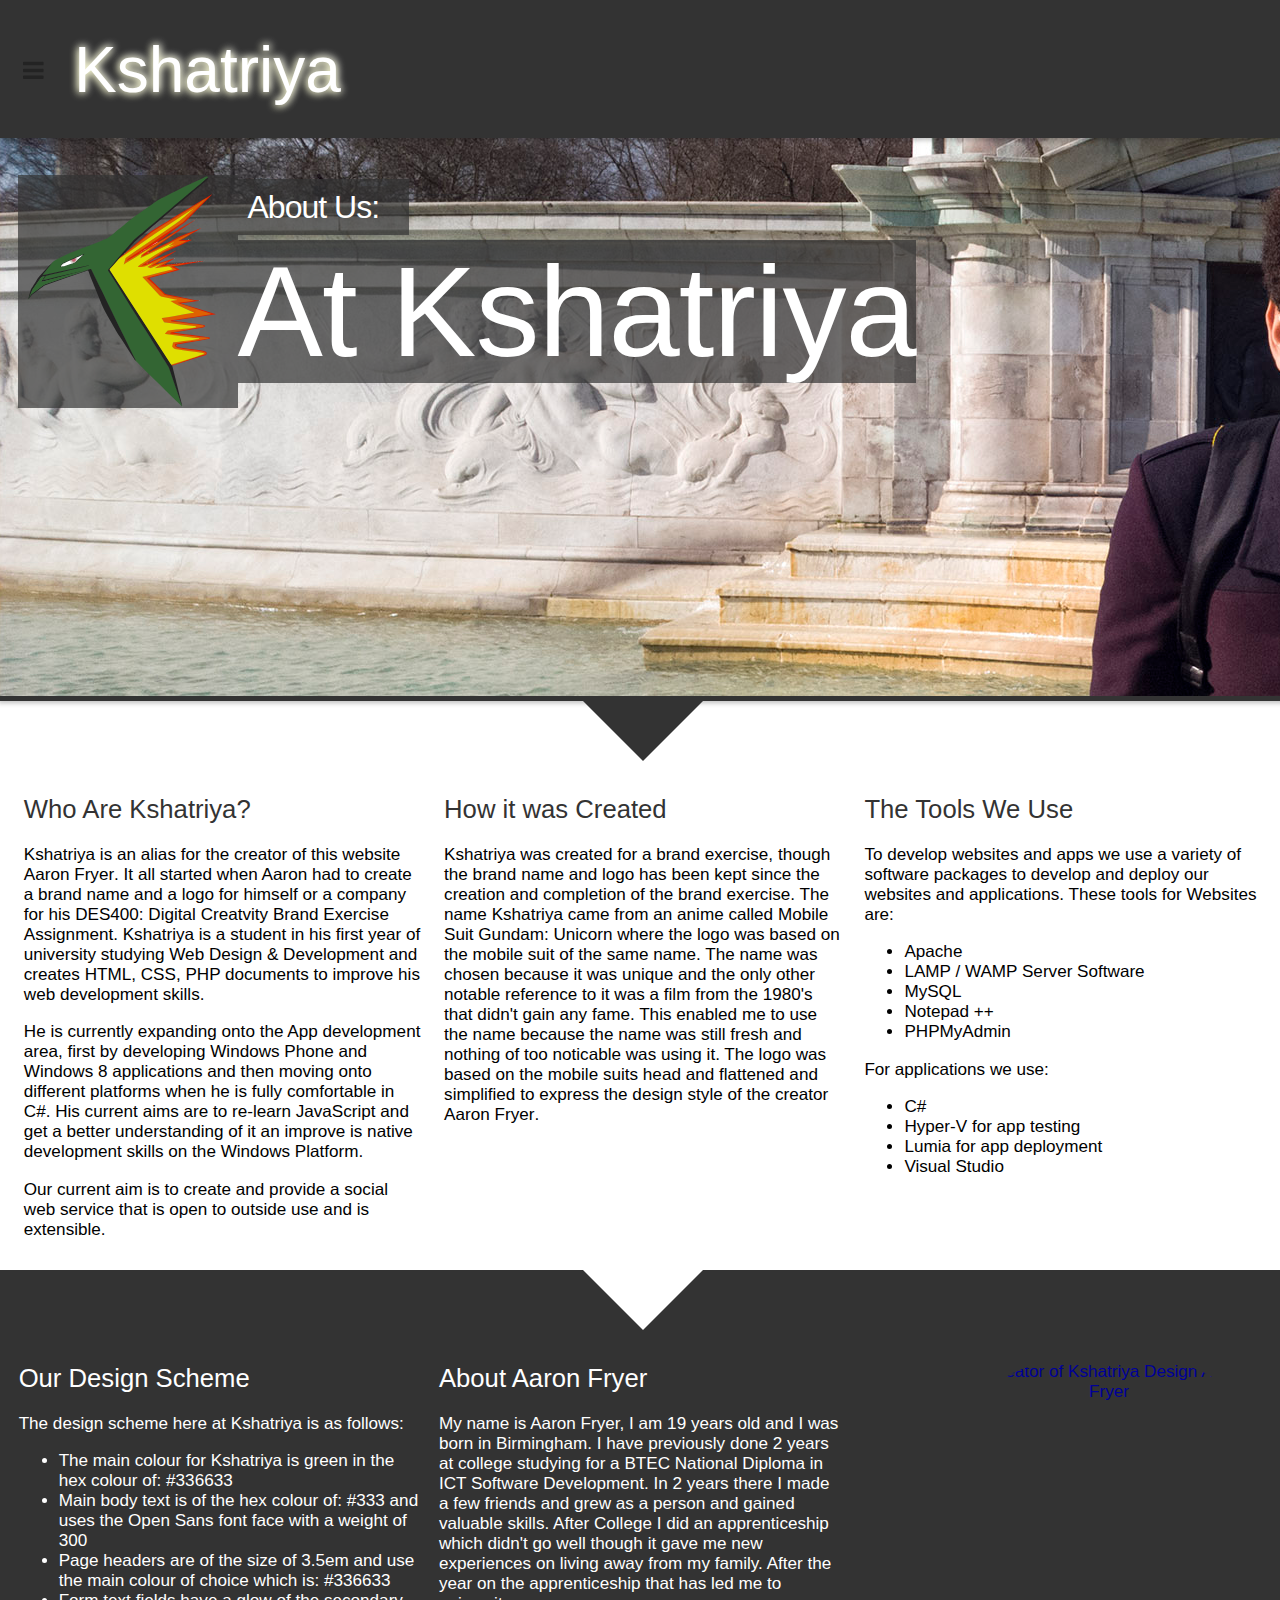
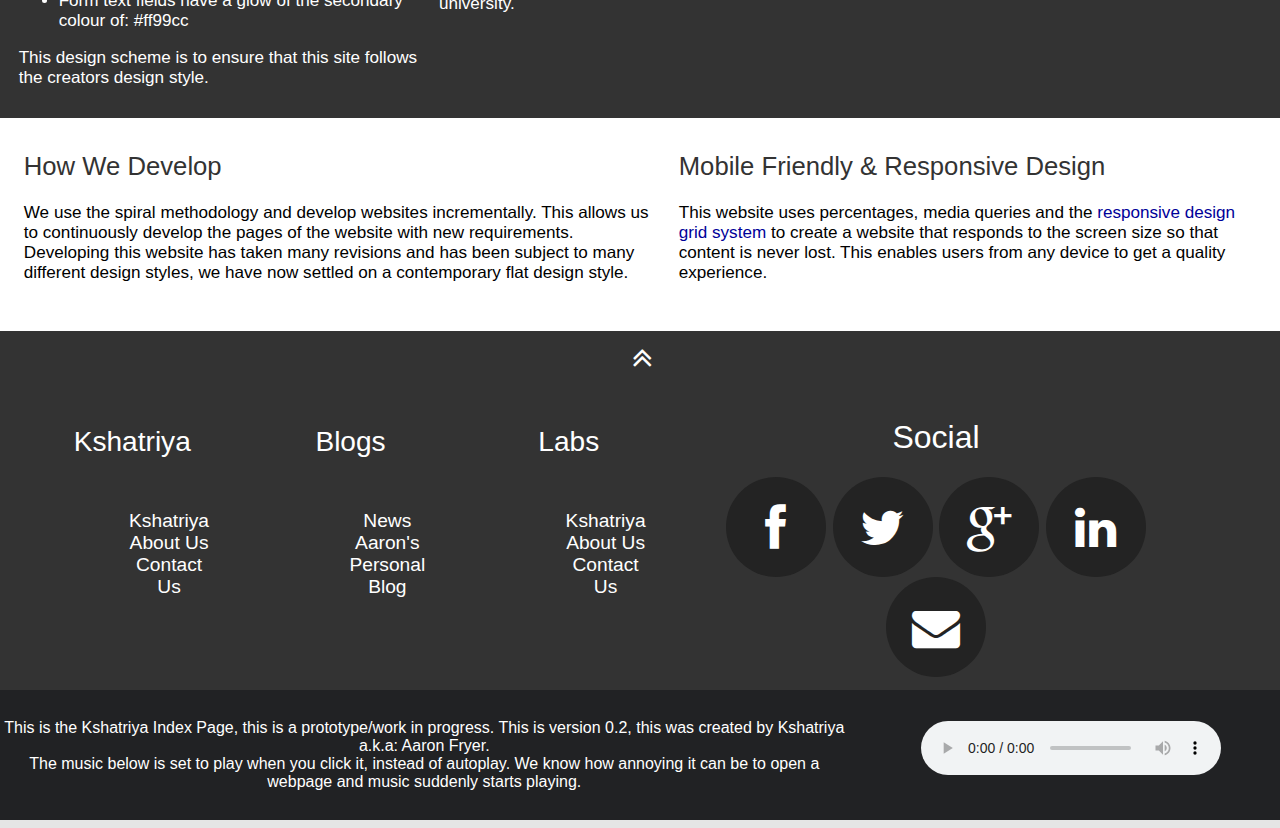
==== about.html @ 1db83935 "Version 0.2 of the Kshtriya Website, switched to GIT verison control" ====
<!DOCTYPE html>
<html lang="en" manifest="kshatriya.appcache">
<!-- This is the doctype declaration which has been selected as HTML 5 -->

<head>
	
	<!--This is the header of the document-->
	<title>About Us at Kshatriya</title>
	<!-- Include SEO Metatags -->
	<meta name = "keywords" content = "Kshatriya, Aaron Fryer, Prototype, Square Index Prototype"/>
	<meta name = "description" content = "The Kshatriya prototype index page"/>
	<meta name="viewport" content="width=device-width,initial-scale=1">
	<!-- Change Internet Explorer Navigation arrows IE9+ -->
	<meta name="msapplication-navbutton-color" content="green">

	<script src="js/jquery.js"></script>
	<script src="js/jquerym.js"></script>

	<!-- Dependences -->

	<style>
		ol{
			list-style:none !important;
		}
		.pri_accent{
			background-color: #333;
		}
		.sidr_button:hover{
			background-color: #333;
		}
		.sec_accent{
			color: #232323;
		}
		.nav_button{
			color: #232323 !important;
			font-size: 18px !important;
			text-shadow: none !important;
		}
		.nav_button:hover{
			color: #232323 !important;
			text-shadow: none !important;
		}
		
		.toc {
			background-image: url("img/placeholder.jpg");
			background-position: left;
			margin-top: -6% !important;
			padding-bottom: 30%;
			background-repeat: no-repeat;
			color: #fff !important;
			background-size: 160%;
			vertical-align: text-bottom;
			box-shadow: 0px 2px 5px rgba(0,0,0,0.26);
		}
		.toc_text {
			margin-top: -24.2% !important;
			padding: 0 15px;
			color: #fff;
			font-size: 1.2em;
			font-weight: normal;
		}
		header{
			padding-left: 10%;
			font-size: 4em;
			padding-top: 3%;
			height: 100px;
			margin-left: -10%;
			box-shadow: 0px 2px 5px rgba(0,0,0,0.26);
			background-color: #333;
			-webkit-transition: all 0.4s ease;
			transition: all 0.4s ease;
		}

		header.sticky{
			font-size: 2em;
			padding-left: 10%;
			padding-top: 0%;
			height: auto;
			padding-left: 9.5%;
			background-color: none;
			box-shadow: 0px 2px 5px rgba(0,0,0,0.26);
		}
		#search_sub{
			margin-top: 0px;
		}
		#search_sub.sticky{
			margin-top: 10px;
		}
		#search_sub.js{
			display:none;
		}
		.search_span{
			display: inline;
		}
		
		@media only screen and (max-width: 520px) and (max-height: 720px){
			header.sticky{
				padding-left: 8%;
			}
		}
		
	</style>
	
	<meta name="viewport" content="width=device-width, initial-scale=1">
	<meta http-equiv="content-type" content="text/html; charset=utf-8"/>
	<link rel="icon" type="image/x-icon" href="img/favicon.ico" />	
	
</head>

<body>
	
	<div id = "wrapper" data-role="page">
	
		<div class = "container">
			<!-- This is a container DIV box that contains the other div container boxes to keep everything on the page contained -->
			<header>
			<ul id="nav" class = "pri_accent">
				<li>
					<a class = "nav_button" href="#leftpanel">
						<i class="fa fa-bars fa-lg"></i>
					</a>
				</li>
                <li class="active nav_padding"><a href="index.html">Kshatriya</a></li>
			</ul>
		</div>
		<div data-role="panel" id="leftpanel" data-display="overlay" data-position="left">
			<!-- Table Of Contents -->
			<ul>
				<li class = "toc">&nbsp;</li>
				<li class = "toc_text">Kshatriya</li>
				<li class = "sidr_button"><a href="http://www.kshatriya.co.uk/index.html">Kshatriya</a></li>
				<li class = "sidr_button"><a href="#">Clique</a></li>
				<li class = "sidr_button"><a href="blog/index.php">NTD Project</a></li>
			</ul>
			<br />
			<h2>Kshatriya</h2>
			<ul>
				<li class = "sidr_button"><a data-ajax="false" href="index.html">Kshatriya</a></li>
				<li class = "sidr_button"><a data-ajax="false" href="about.html">About</a></li>
				<li class = "sidr_button"><a data-ajax="false" href="contact.php">Contact Us</a></li>
				<li class = "sidr_button"><a data-ajax="false" href="videos.html">Our Apps</a></li>
			</ul>
			<ul>
				<li class = "sidr_button"><a href="#nav" data-rel="close">Back <i class="fa fa-arrow-right"></i></a></li>
			</ul>
		</div><!-- /panel -->
		
		<div id = "home-intro">
			<div id = "home-intro-content">
				<div id = "home-intro-welcome">
				
				</div>
				<div id = "intro-image">
					<img src="img/placeholder_me_lon.JPG" id = "home-intro-image" alt = "London England, Near Buckingham Palace" title = "London England, Near Buckingham Palace"/>
					<h1>
						<img class="banner_img" src="img/Kshatriya_Logo.svg">
					<span class = "index"><span><span class = "grey">About Us:<span class='spacer'></span></span><span class ='spacing'><br/></span><span class='spacer'></span><span class = "title">At Kshatriya</span></span></span>
					</h1>
				</div>
			</div>
			<div class="line"></div>
			<div class="arrow-down" id ="him"></div>
		</div>
		
		<div id = "Content">
		
			<div class="section group">
			
				<div class="col span_1_of_3 s1o3_padding_l">
					<h2>Who Are Kshatriya?</h2>
					<p>
						<b>Kshatriya</b> is an alias for the creator of this website <b>Aaron Fryer</b>. 
						It all started when Aaron had to create a brand name and a logo for himself or a company for his <b>DES400: Digital Creatvity Brand Exercise Assignment.</b> 
						Kshatriya is a student in his first year of university studying <b>Web Design & Development</b> and creates HTML, CSS, PHP documents to improve his web development skills.
					</p>
					<p>
						He is currently expanding onto the App development area, first by developing Windows Phone and Windows 8 applications and then moving onto different platforms when he is fully comfortable in C#. 
						His current aims are to re-learn JavaScript and get a better understanding of it an improve is native development skills on the Windows Platform. 
					</p>
					<p>
						Our current aim is to create and provide a social web service that is open to outside use and is extensible.
					</p>
				</div>
				
				<div class="col span_1_of_3 s1o3_padding_l_no">
					
					<h2>How it was Created</h2>
					<p>
						<b>Kshatriya</b> was created for a brand exercise, though the brand name and logo has been kept since the creation and completion of the brand exercise. The name <b>Kshatriya</b> came from an anime called <b>Mobile Suit Gundam: Unicorn</b> where the logo was based on the mobile suit of the same name. The name was chosen because it was unique and the only other notable reference to it was a film from the 1980's that didn't gain any fame.
						This enabled me to use the name because the name was still fresh and nothing of too noticable was using it. The logo was based on the mobile suits head and flattened and simplified to express the design style of the creator <b>Aaron Fryer</b>.
					</p>
					<a id = "r2"/></a>
				</div>
				
				<div class="col span_1_of_3 s1o3_padding_r">
					<h2>The Tools We Use</h2>
					<p>
						To develop websites and apps we use a variety of software packages to develop and deploy our websites and applications. These tools for Websites are:
					</p>
					<ul>
						<li>Apache</li>
						<li>LAMP / WAMP Server Software</li>
						<li>MySQL</li>
						<li>Notepad ++</li>
						<li>PHPMyAdmin</li>
					</ul>
					<p>For applications we use:</p>
					<ul>
						<li>C#</li>
						<li>Hyper-V for app testing</li>
						<li>Lumia for app deployment</li>
						<li>Visual Studio</li>
					</ul>
					
				</div>
				
			</div>
			
			<div class="section group dark">
				<div class="arrow-down-white"></div>
				<div class="col span_1_of_3">
					<h2>Our Design Scheme</h2>
			
					<p>
						The design scheme here at <b>Kshatriya</b> is as follows:</p>
						<ul>
							<li>The main colour for Kshatriya is green in the hex colour of: #336633</li>
							<li>Main body text is of the hex colour of: #333 and uses the Open Sans font face with a weight of 300</li>
							<li>Page headers are of the size of 3.5em and use the main colour of choice which is: #336633</li>
							<li>Form text fields have a glow of the secondary colour of: #ff99cc</li>
						</ul>
					<p>
						This design scheme is to ensure that this site follows the creators design style.
					</p>
			
				</div>
				
				<div class="col span_1_of_3 s1o3_padding_l_no">
					<h2>About Aaron Fryer</h2>
					<p>My name is Aaron Fryer, I am 19 years old and I was born in Birmingham. I have previously done 2 years at college studying for a BTEC National Diploma in ICT Software Development.
					In 2 years there I made a few friends and grew as a person and gained valuable skills. After College I did an apprenticeship which didn't go well though it gave me new experiences on living away from my family.
					After the year on the apprenticeship that has led me to university.</p>
					<a id = "r3"/></a>
				</div>
				
				<div class="col span_1_of_3 s1o3_padding_r">
					<div id = 'ownbrandme'>
						<a href = "#AUTH"><img src="http://graph.facebook.com/twiggyrj/picture?type=large" alt = "Creator of Kshatriya Design Aaron Fryer" title = "Creator of Kshatriya Design Aaron Fryer"/></a>
					</div>
				</div>
				
			</div>
			
			<div class="section group">
			
				<div class="col span_1_of_2 s1o3_padding_l">
					<h2>How We Develop</h2>
					<p>
						We use the spiral methodology and develop websites incrementally. This allows us to continuously develop the pages of the website with new requirements.
						Developing this website has taken many revisions and has been subject to many different design styles, we have now settled on a contemporary flat design style.
					</p>
				</div>
				<div class="col span_1_of_2 s1o2_padding_r">
					<h2>Mobile Friendly & Responsive Design</h2>
					<p>
						This website uses percentages, media queries and the <a href = "http://www.responsivegridsystem.com/">responsive design grid system</a> to create a website that responds to the screen size so that content is never lost.
						This enables users from any device to get a quality experience.
					</p>
				</div>
				
			</div>
		
		</div>
		
		<div>
			<br/>
		</div>
		
	<footer>
		<div class="section group footer_firtone">
			<div class="col span_12_of_12 center_footer">
				<a href = "#home-intro" id="top" class = "arrow_up_jq"><i class="fa fa-angle-double-up fa-lg"></i></a> 
			</div>
			<div class="col span_2_of_12">
				<div class ="sitemap">

					<nav><h3>Kshatriya</h3>
						<ul class="footer_sitemap">
							
							<li><a href="index.html">Kshatriya</a></li>
							<li><a href="about.html">About Us</a></li>
							<li><a href="contact.php">Contact Us</a></li>
						</ul>
					</nav>
					
				</div>
			</div>
			
			<div class="col span_2_of_12">
				<div class ="sitemap">

					<nav><h3>Blogs</h3>
						<ul class="footer_sitemap">
							
							<li><a href="index.html">News</a></li>
							<li><a href="about.html">Aaron's Personal Blog</a></li>
						</ul>
					</nav>
					
				</div>
			</div>
			
			<div class="col span_2_of_12">
				<div class ="sitemap">

					<nav><h3>Labs</h3>
						<ul class="footer_sitemap">
							
							<li><a href="index.html">Kshatriya</a></li>
							<li><a href="about.html">About Us</a></li>
							<li><a href="contact.php">Contact Us</a></li>
						</ul>
					</nav>
				
				</div>
			</div>
			<div class="col span_5_of_12">
				
				<h1>Social</h1>

				<nav>
				
					<a href="https://www.facebook.com/kshatriyadev" class ="sc_bt"><i class="fa fa-facebook fa-lg"></i></a>
					<a href="" class ="sc_bt"><i class="fa fa-twitter fa-lg"></i></a>
					<a href="https://plus.google.com/114066318397277764361" rel="publisher" class ="sc_bt"><i class="fa fa-google-plus fa-lg"></i></a>
					<a href="" class ="sc_bt"><i class="fa fa-linkedin fa-lg"></i></a>
					<a href="" class ="sc_bt"><i class="fa fa-envelope fa-lg"></i></a>

				</nav>
			</div>

		</div>
		<div class="section group footer_tritone">
			<div class="col span_2_of_3">
				<p class = "parapadding">This is the Kshatriya Index Page, this is a prototype/work in progress. This is version 0.2, this was created by <b>Kshatriya</b> a.k.a: Aaron Fryer. <br>The music below is set to play when you click it, instead of autoplay. We know how annoying it can be to open a webpage and music suddenly starts playing.</p>
				 
			</div>
			<div class="col span_1_of_3">
				<br>
				<audio controls loop>
				   <source src="audio/01.mp3" type="audio/mpeg">
				   Your browser does not support the audio tag.
				</audio>
			</div>
		</div>
	</footer>
	
	</div>
	
	<!-- Include CSS -->
	<!-- Main CSS -->
	<link rel="stylesheet" type="text/css" href="css/flat.css"/>
	
	<!-- Include Javascript -->
	<!-- Include jQuery -->
	<script type="text/javascript" src="js/kshatriya.js"></script>
	<script type="text/javascript" src="js/kshatriya_scroll.js"></script>

	<script>
		$('#top').scrollTo();
	</script>
	<script>	
		$(window).scroll(function() {
			if ($(this).scrollTop() > 1){  
				$('header').addClass("sticky");
			}
			else{
				$('header').removeClass("sticky");
			}
			if ($(this).scrollTop() > 1){  
				$('#search_sub').addClass("sticky");
			}
			else{
				$('#search_sub').removeClass("sticky");
			}
		});
	</script>
	

</body>

</html>
---- css/flat.css ----
/* This is the CSS for Kshatriya.co.uk */

/* Table Of Contents */
/* Flat CSS */

/* 1.0: Flat Design and Main Elements */
	/* 1.0.1: Media Queries */
/* 1.1: Blogs */

/* Common CSS*/

/* 2.0: Viewport */
/* 2.1: Navigation bar */
	/* 2.1.1: Media Queries */
/* 2.2: Buttons */
	/* 2.2.1: Social Buttons */
/* 2.3: Common Elements and Standard Page Properties */
/* 2.4: Forms */
/* 2.5: Modal Box */
/* 2.6: Responsive Grid System */

/* 2.8: Sidr */
/* 2.9: Cards */
	/* 2.9.1: Card Animations */
	/* 2.9.2: Media Queries */

/* Extras */

/* 3.1: Carousel */
/* 3.2: Extra Fonts For Icons */

/* 1.0: Flat Design and Main Elements */

html{
	/*This part defines the font family for the body section*/
	/*CSS3 Has been used for the div boxes. they have css3 borders and use the border-radius tag*/
	font-family: 'Segoe UI', 'Roboto', sans-serif !important;
	font-weight: lighter !important;
	overflow-x: hidden;
	background-color:#e5e5e5 !important;
	list-style:none !important;
}
h1{
	font-weight: 300 !important;
}
h2{
	font-weight: 300 !important;
}
h3{
	font-weight: 300 !important;
}
body{
	
}

#advert_video{
	width: 1280px;
	height: 720px;
}
.advert_image{
	width: 1280px;
}
/*Home DIV's*/
#home-intro{
	color:#fff;
	text-align: center;
	position: relative;
	margin-top: 10px;
	padding-top: 2%;
}
#home-intro-content{
	
}
#home-intro-message{
	background-color:#fff;
}
#home-intro-message h1{
	font-size: 8em;
	text-align:center;
}
#home-intro-message p{
	font-size: 3em;
	text-align:center;
	color:#9a9a9a ;
	padding-left: 3%;
	padding-right: 3%;
}
#home-intro-welcome {
	position:relative;
	text-align:center;
	display: block;
}
#intro-image h1{
	position: absolute; 
	top: 200px; 
	left: 0; 
	width: 100%; 
	font-size: 2em;
	text-align:left;
	padding-left:20px;
	margin-top:-50px;
}
#home-intro-image{
	position:absolute;
    min-height:100%;
    display:block;
    min-width:100%;
}
#intro-image h1 span.grey{
	color:#fff;
	letter-spacing: -1px;  
	background: rgb(51, 51, 51); /* fallback color */
	background: rgba(51, 51, 51, 0.7);
	padding:10px;
}
#intro-image h1 span.index{
	padding-left: 20px;
}
#intro-image h1 span.spacer{
	padding:0 10px;
}
#intro-image h1 span.spacing{
	line-height:1.95em;
}
#intro-image h1 span.title{
	-webkit-text-size-adjust:3.9em;
	font-size:4em;
	color:#fff;
	letter-spacing: -1px;  
	background: rgb(51, 51, 51); /* fallback color */
	background: rgba(51, 51, 51, 0.7); 
	font-weight: 300;
}
#intro-image{
	position: relative;
	display:inline-block;
    overflow:hidden;
	width:100%;
	height:670px;
	margin-bottom:-6px;
	font-weight: 300;
}
#home-main-content {
	background-color: #333;
	padding-left: 3%;
	padding-right: 3%;
}
#home-main-content h1 {
	font-size: 6em;
	text-align:center;
	color: #FFFFFF;
}
#home-main-content p {
	font-size: 3em;
	text-align:center;
	color:#acacac;
}
#home-intro-about{
	background-color:#fff;
	padding-left: 3%;
	padding-right: 3%;
}
#home-intro-about h1{
	font-size: 8em;
	text-align:center;
	font-weight: 300;
}
#home-intro-about p{
	font-size: 3em;
	text-align:center;
	color:#9a9a9a ;
}
#home-intro-about ol{
	font-size: 3em;
	text-align:center;
	color:#9a9a9a ;
}
#home-intro-about a:link{
	color:#9a9a9a !important;
	text-decoration:none;
}
#home-intro-about a:visited{
	color:#9a9a9a !important;
	text-decoration:none;
}
#Content{
	vertical-align:middle;
	text-align:left;
	font-size:1.07em;
}
#formbox{
	text-align: left;
}
#ownbrandme {
    position: relative;
    display: inline-block;
    overflow: hidden;
    height: 199px;
    text-align: center;
    border-radius: 400px;
    margin-left: 25%;
    margin-top: 5%;
}


#Fieldinsert{
	float:right;
}

/*Classes*/

.footer_firtone{
	background-color:#333;
}
.footer_sectone{
	background-color:#2d2f31;
}
.footer_tritone{
	background-color:#212224;
}
.footer_sitemap{
	list-style: none;
	float:left;
	margin-left:20%;
}
.htcs{
	color:#fff !important;
	margin-left:-20px;
}
.htcs:hover{
	color:#ccc;
	text-shadow:none;
}
.footer_sitemap li{
	font-size:0.8em;
}
.sitemap{
	padding-left:15%;
}
.sitemap_h1{
	margin-left:-32%;
}
.me{
	position:absolute;
    min-height:100%;
    display:block;
    min-width:100%;
}
.form{
	font-size:1.1em;
	width:30%;
	float: left;
}
.form span{
	padding-left:40px;
}

.line{
	border-top: 7px solid #333;
	box-shadow: 0px 2px 5px rgba(0,0,0,0.26);
}
.arrow-down {
	width: 0; 
	height: 0; 
	border-left: 60px solid transparent;
	border-right: 60px solid transparent;
	margin-left:auto;
	margin-right:auto;
	border-top: 60px solid #333;
}
.arrow-down-white {
	width: 0; 
	height: 0; 
	border-left: 60px solid transparent;
	border-right: 60px solid transparent;
	margin-left:auto;
	margin-right:auto;
	border-top: 60px solid #FFFFFF;
}

.header img {
	float:right;
	position:top;
}
.header {
	text-indent:3%;
}
.header h1 {
	color:#336633;
	font-size: 3.5em;
	border-bottom: 5px solid #333;
}
.header h4{
	margin-top:-40px;
}
.badge {
	float:clear;
	text-align:center;
}

.formnav:hover {
    background-color: #ff99cc;
    color: #FFFFFF;
	text-shadow: -1px 1px 8px #ffc, 1px -1px 8px #fff;
}
.logo{
	height:50px;
	width:50px;
	margin-top: 25px;
}
a.logo:after{
	content: ""; 
	position: absolute; 
	top: 0; 
	right: 0; 
	bottom: 0; 
	left: 0;
}
.logo a{
	position: relative;
	display: inline-block;
}
.banner_img{
	float:left;
	height:233px;
	color:#fff;
	letter-spacing: -1px;  
	background: rgb(51, 51, 51); /* fallback color */
	background: rgba(51, 51, 51, 0.7);
	margin-right: -20px;
	margin-top: -1px;
}

/* 1.0.1: Media Queries */
@media only screen and (max-width: 1500px) {
	#advert_video{
		width: 960px;
		height: 540px;
	}
	.advert_image{
		width: 960px;
	}
}
@media only screen and (max-width: 1100px) {
	#advert_video{
		width: 640px;
		height: 360px;
	}
	.advert_image{
		width: 640px;
	}
}
@media only screen and (max-width: 750px) {
	#advert_video{
		width: 533px;
		height: 300px;
	}
	.advert_image{
		width: 533px;
	}
	#home-intro-message h1{
		font-size: 4em;
		text-align:center;
		font-weight: 300;
	}
	#home-intro-message p{
		font-size: 1.5em;
		text-align:center;
		color:#9a9a9a ;
	}
	#home-intro-welcome h1{
		font-size: 7em;
		color:#fff;
		position:relative;
		padding-left:10px;
		font-weight: 300;
	}
	#home-intro-welcome {
	position:static;
	}
	#home-intro-welcome h2{
		font-size: 1em;
		color:#fff;
		width:20%;
		position:relative;
		padding-left:25px;
		font-weight: 300;
	}
	#home-intro-image{
		
		vertical-align: middle;
		overflow: hidden;
	}
	#intro-image{
		
	}
	#home-main-content {
		background-color: #333;
		line-height:200%;
	}
	#home-main-content h1 {
		font-size: 6em;
		text-align:center;
		color: #FFFFFF;
		line-height:70%;
		font-weight: 300;
	}
	#home-main-content p {
		font-size: 2em;
		text-align:center;
		color:#acacac;
	}
	.banner_img{
		height:148px;
	}
	#intro-image h1 span.title{
		font-size: 2em;
		font-weight: 300;
	}
	#intro-image h1 span.grey{
		font-size: 1em;
		font-weight: 300;
	}
	#home-main-content h1 {
		font-size: 3em;
		text-align:center;
		color: #FFFFFF;
	}
	#home-main-content p {
		font-size: 1.2em;
		text-align:center;
		color:#acacac;
	}
	#home-intro-about h1{
		font-size: 4em;
		text-align:center;
		font-weight: 300;
	}
	#home-intro-about p{
		font-size: 1.2em;
		text-align:center;
		color:#9a9a9a ;
	}
	#home-intro-about ul{
		font-size: 1.2em;
		text-align:center;
		color:#9a9a9a ;
	}
}
@media only screen and (max-width: 600px) {
	#advert_video{
		width: 410px;
		height: 230px;
	}
	.advert_image{
		width: 410px;
	}
}
@media only screen and (max-width: 500px) {
	#advert_video{
		width: 315px;
		height: 177px;
	}
	.advert_image{
		width: 315px;
	}
}
@media only screen and (max-width: 400px) {
	#advert_video{
		width: 242px;
		height: 136px;
	}
	.advert_image{
		width: 242px;
	}
	.banner_img{
		display:none;
	}

}


/* 1.1: Blogs */

.home-blog-avatar-button{
	font-size: 1.1em;
	color: #FFFFFF !important;
	cursor: pointer;
	position: relative;
	padding: 5px 10px;
	font-weight: normal;
	border: none !important;
	line-height: 30px;
	-moz-transition: color 450ms ease-in-out 0s, background-color 450ms ease-in-out 0s;
    -ms-transition: color 450ms ease-in-out 0s, background-color 450ms ease-in-out 0s;
    -o-transition: color 450ms ease-in-out 0s, background-color 450ms ease-in-out 0s;
    -webkit-transition: color 450ms ease-in-out 0s, background-color 450ms ease-in-out 0s;
    transition: color 450ms ease-in-out 0s, background-color 450ms ease-in-out 0s;
}

.home-blog-logbox-logoff{
	margin-left: 40%;
}

.home-blog-avatar-box{
    position: relative;
    display: inline-block;
    overflow: hidden;
    height: 75px;
    text-align: left;
    border-radius: 400px;
    margin: -1% 5% 5% 5%;
    background-color: #ccc;
    width: 75px;
	float: left;
}

.home-blog-avatar{
    height: 100px;
    margin-left: -10px;
}

#home-blog-logbox-box-1 p{
	margin-top: -5%;
	font-size: 0.8em;
}
#home-blog-logbox-settings{
	
}

#home-blog-logbox{
	background-color: #fff;
	border-style: solid;
	border-width: 1px;
	border-color: #ccc;
	box-shadow: 0px 2px 10px rgba(0,0,0,0.2);
	display: none;
}

#home-blog-logbox h4{
	font-size: 1.4em;
	color: #333;
}

.home-blog-logbox-sec{
	border-top: 1px solid #ccc;
	background-color: #f5f5f5;
}

#home-blog-login{
	background-color: #f5f5f5;
	margin-left: 10%;
	border-width: 1px;
	border-style: solid;
	border-color: #ccc;
	box-shadow: 0px 2px 10px rgba(0,0,0,0.2);
	text-align:center;
}

#home-blog-reg{
	background-color: #f5f5f5;
	margin-left: 10%;
	border-width: 1px;
	border-style: solid;
	border-color: #ccc;
	box-shadow: 0px 2px 10px rgba(0,0,0,0.2);
	text-align:center;
}
#home-blog-login-social{
	background-color: #f5f5f5;
	margin-left: 10%;
	border-width: 1px 1px 5px 1px;
	border-style: solid;
	border-color: #ccc;
	box-shadow: 0px 2px 10px rgba(0,0,0,0.2);
	text-align:center;
}
#home-blog-account{
	background-color: #f5f5f5;
	margin-left: 5%;
	border-width: 1px 1px 5px 1px;
	border-style: solid;
	border-color: #ccc;
	box-shadow: 0px 2px 10px rgba(0,0,0,0.2);
	text-align:center;
}
#home-blog-settings{
	background-color: #f5f5f5;
	margin-left: 1%;
	margin-right: 5%;
	border-width: 1px 1px 5px 1px;
	border-style: solid;
	border-color: #ccc;
	box-shadow: 0px 2px 10px rgba(0,0,0,0.2);
	padding-left:10%;
}
#home-blog-settings-span{
	float:left;
}
#home-blog-settings h1{
	font-size: 3em;
	text-align:left;
	font-weight: 300;
	margin-left:-10%;
}
#home-blog-settings h2{
	font-size: 2em;
	font-weight: 300;
}
#home-blog-settings a{
	color:#333;
	text-decoration:none;
	text-shadow:none;
}
#home-blog-settings p{
	font-size: 1.1em;
	text-align:center;
	font-weight: 300;
}
#home-blog-settings span{
	text-align:left;
	display:inline-block;
	vertical-align:top;
}
#home-blog-dark{
	background-color: #d6d6d6 !important;
}
#ntd_prof_pic{
	position: relative;
	display:inline-block;
    overflow:hidden;
	height:200px;
	text-align:center;
	border-width: 1px;
	border-style: solid;
	border-color: #ccc;
	box-shadow: 0px 2px 10px rgba(0,0,0,0.2);
}
.home-blog-settings-span-lower{
	margin-left:-6.5%;
}
.ntd_nav_pic{
	position: relative;
	display:inline-block;
    overflow:hidden;
	height:100px;
	text-align:center;
	border-width: 1px;
	border-style: solid;
	border-color:#bebebe;
}
.home-blog-settings-para{
	float:left;
}
.para-2{
	margin-left:-6.5%;
}

.home-blog-feed{
	background-color: #fff;
	margin-left: 1%;
	margin-right: 5%;
	border-width: 1px 1px 5px 1px;
	border-style: solid;
	border-color: #ccc;
	box-shadow: 0px 2px 10px rgba(0,0,0,0.2);
	text-align:center;
	padding-left:3%;
	padding-right:3%;
}
.home-blog-feed h1{
	font-size: 3em;
	text-align:center;
	font-weight: 300;
}
.home-blog-feed p{
	font-size: 1.1em;
	text-align:center;
	font-weight: 300;
}

.home-blog-feed-top p{
	margin-top: -3%;
	font-size: 0.9em;
	text-align: left;
}
.home-blog-feed-top h4{
	font-size: 1.4em;
	font-weight: normal;
	text-align: left;
}

.home-blog-feed-bottom{
	margin-top: -1.3%;
    padding-bottom: 2%;
}

.home-blog-feed-footer{
	color: #999;
    text-align: left !important;
    font-weight: normal !important;
}


.ntd_account_para{
	font-size: 1.3em;
	text-align:center;
	font-weight: 300;
}
.ntd_account_buttons_span{
	display:inline-block;
	text-align: left;
	padding-left:5px;
}
.ntd_account_buttons{
	padding:0px 5px 0px 5px !important;
}
.ntd_upd_login_para{
	margin-left:-70px;
}
.ntd_avatar_label{
	margin-left:0px;
}
.ntd_upd_log_h1{
	margin-left:-70px;
}
.ntd_settings_social{
	margin-left:3%;
}
.ntd_settings_poc{
	margin-left:-6.5%;
}
.ntd_settings_span_platform{
	font-size:1.5em;
}
.ntd_blog_create{
	margin-left:5%;
}
.ntd_blog_create_txt{
	font-size:12px;
}
.ntd_settings_tags{
	margin-left:6%;
}
.ntd_settings_tags input[type=text], textarea{
	width:300px;
}

/* 1.1.1: Media Queries */

@media only screen and (max-width: 480px) {
	#home-blog-login{
		margin-left: 0.1% !important;
	}
	#home-blog-account{
		margin-left: 0.1% !important;
	}
	#home-blog-reg{
		margin-left: 0.1% !important;
	}
	#home-blog-login-social{
		margin-left: 0.1% !important;
	}
	.home-blog-feed{
		margin-left: 0.1% !important;
	}
	#home-blog-settings{
		margin-left: -1.3% !important;
		text-align:center;
	}
	#home-blog-settings h1{
		margin-left:0%;
	}
	#home-blog-settings{
	padding-left: 0.1% !important;
	}
	.ntd_avatar_label{
		margin-left:10px;
	}
	.ntd_upd_login_para{
		margin-left:0px;
	}
}


/* Common CSS */


/* 2.0: Viewport */

@-webkit-viewport{width:device-width}
@-moz-viewport{width:device-width}
@-ms-viewport{width:device-width}
@-o-viewport{width:device-width}
@viewport{width:device-width}

/* 2.1: Navigation bar */

.container {
    margin-left: 10px;
    margin-right: auto;
    width: 100%;
	z-index:20;
	position:fixed;
}
/* common and top level styles */

#nav span {
    display: none;
}
#nav, #nav ul {
    list-style: none outside none;
    margin: 0;
    padding: 0;
}
#nav {
    float: left;
    position: relative;
    width: 100%;
	color: #FFFFFF !important;
}
#nav ul.subs {
	z-index:2;
    box-shadow: 0px 2px 5px rgba(0,0,0,0.26);
    color: #FFFFFF !important;
    display: none;
    left: 0;
    padding: 2%;
    position: absolute;
    top: 54px;
    width: 96%;
	margin-top: 10px;
}
#menu:{
	
}
#nav > li {
    float: left;
    text-align: left;
    -moz-transition: all 300ms ease-in-out 0s;
    -ms-transition: all 300ms ease-in-out 0s;
    -o-transition: all 300ms ease-in-out 0s;
    -webkit-transition: all 300ms ease-in-out 0s;
    transition: all 300ms ease-in-out 0s;
}
.nav_padding{
	
}
#nav li a {
    display: block;
    text-decoration: none;
    -moz-transition: color 450ms ease-in-out 0s, background-color 450ms ease-in-out 0s;
    -ms-transition: color 450ms ease-in-out 0s, background-color 450ms ease-in-out 0s;
    -o-transition: color 450ms ease-in-out 0s, background-color 450ms ease-in-out 0s;
    -webkit-transition: color 450ms ease-in-out 0s, background-color 450ms ease-in-out 0s;
    transition: color 450ms ease-in-out 0s, background-color 450ms ease-in-out 0s;
    white-space: normal;
}
#nav > li > a {
    color: #FFFFFF;
    display: block;
    padding: 0 15px;
	line-height: 64px;
}
#nav > li:hover > a, #nav > a:hover {
	color: #fff;
	text-shadow: -1px 1px 8px #ffc, 1px -1px 8px #fff;
}
#nav li.active > a {
	color: #fff;
	text-shadow: -1px 1px 8px #ffc, 1px -1px 8px #fff;
}

/* submenu */
#nav li:hover ul.subs {
    display: block;
}
#nav ul.subs > li {
    display: inline-block;
    float: none;
    padding: 10px 1%;
    vertical-align: top;
    width: 33%;
}
#nav ul.subs > li a {
    color: #fff;
    line-height: 20px;
}
#nav ul li a:hover {
    color: #FFF
}
#nav ul.subs > li > a {
    font-size: 1.3em;
    margin-bottom: 10px;
}
#nav ul.subs > li li {
    float: none;
    padding-left: 8px;
    -moz-transition: padding 150ms ease-out 0s;
    -ms-transition: padding 150ms ease-out 0s;
    -o-transition: padding 150ms ease-out 0s;
    -webkit-transition: padding 150ms ease-out 0s;
    transition: padding 150ms ease-out 0s;
}
#nav ul.subs > li li:hover {
    padding-left: 15px;
}
.rightnav{
	float:right !important;
}
.rightnav_2{
	display: none;
}

/* 2.1.1: Media Queries */
/* responsive rules */

@media all and (max-width : 980px) {
    #nav > li {
        border-bottom: 0;
        margin-bottom: 0;
    }
	.reglinks{
		display: none !important;
	}
	.linksright{
		float:right !important;
	}
	.rightnav_2{
		display: inline !important;
	}
    #nav ul.subs {
		display:none;
    }
    #nav li:hover ul.subs {
        
    }
	#nav li #s1:target + ul.subs,
	#nav li #s2:target + ul.subs{
        display: block;
    }

    #nav ul.subs > li {
        display: block;
        width: auto;
    }
	#nav{
		z-index:1;
	}
}

/* 2.1.2: Search Box */
#nav input[type=text], textarea {
  padding: 3px 0px 3px 3px;
  margin: 5px 1px 3px 0px;
  font-size: 1em;
}
#nav input[type=text]:focus, textarea:focus {
  box-shadow: 0 0 5px #fff;
  padding: 3px 0px 3px 3px;
  margin: 5px 1px 3px 0px;
}

#nav input:valid {border:none;}
#nav input:invalid {border:solid 1px #333;}
#nav input:required:invalid {border: 1px #333 solid;}


/* 2.1.1: Media Queries */
/* responsive rules */

@media all and (max-width : 980px) {
    #nav > li {
        border-bottom: 0;
        margin-bottom: 0;
    }
	.reglinks{
		display: none !important;
	}
	.linksright{
		float:right !important;
	}
	.rightnav_2{
		display: inline !important;
	}
    #nav ul.subs {
		display:none;
    }
    #nav li:hover ul.subs {
        
    }
	#nav li #s1:target + ul.subs,
	#nav li #s2:target + ul.subs{
        display: block;
    }

    #nav ul.subs > li {
        display: block;
        width: auto;
    }
	#nav{
		z-index:1;
	}
	.button_search{
		background-color: #336633;
		padding: 4px 8px 3px 8px !important;
		margin: -1px 0px -2px !important;
		font-size: 1.5em !important;
	}
	#nav input[type=text], textarea{
		width: 75% !important;
	}
	.search2{
		display: inline !important;
	}
	.search_boxsep{
		z-index:2;
		background-color: #333;
		box-shadow: 1px 1px 5px rgba(0, 0, 0, 0.2);
		color: #FFFFFF;
		display: none;
		left: 0;
		padding: 2%;
		position: absolute;
		top: 54px;
		width: 96%;
		border-bottom: 5px solid #333;
	}
}


@media all and (max-width : 800px) {
	header.sticky{
		padding-left: 8% !important;
	}
}


/* 2.1.2: Search Box */
#nav input[type=text], textarea {
  padding: 3px 0px 3px 3px;
  margin: 5px 1px 3px 0px;
  font-size: 2em;
  width: 90%;
}
#nav input[type=text]:focus, textarea:focus {
  box-shadow: 0 0 5px #fff;
  padding: 3px 0px 3px 3px;
  margin: 5px 1px 3px 0px;
}

#nav input:valid {border:none;}
#nav input:invalid {border:solid 1px #333;}
#nav input:required:invalid {border: 1px #333 solid;}

.button_search{
	background-color: #336633;
	padding: 4px 8px 3px 8px !important;
	margin-left:-3px !important;
	font-size: 1.5em !important;
}
.search2{
	display:none;
}
.search_boxsep #sep_search:target{
	display: initial !important;
}
.search_boxsep{
 display: none;
}

/* 2.2: Buttons */

.button{
	font: 0.75em/1.5em 'Segoe UI Light', 'Open Sans', sans-serif;
	font-size: 1.3em;
	color:#FFFFFF;
	background-color: #333;
	cursor:pointer;
	position:relative;
	padding:1px 10px;
	border:none !important;
	-moz-transition: color 450ms ease-in-out 0s, background-color 450ms ease-in-out 0s;
    -ms-transition: color 450ms ease-in-out 0s, background-color 450ms ease-in-out 0s;
    -o-transition: color 450ms ease-in-out 0s, background-color 450ms ease-in-out 0s;
    -webkit-transition: color 450ms ease-in-out 0s, background-color 450ms ease-in-out 0s;
    transition: color 450ms ease-in-out 0s, background-color 450ms ease-in-out 0s;
}
a.button{
	font: 0.75em/1.5em 'Segoe UI Light', 'Open Sans', sans-serif;
	font-size: 1.5em;
	color:#FFFFFF;
	background-color:#212224;
	cursor:pointer;
	position:relative;
	padding:5px 10px;
	-moz-transition: color 450ms ease-in-out 0s, background-color 450ms ease-in-out 0s;
    -ms-transition: color 450ms ease-in-out 0s, background-color 450ms ease-in-out 0s;
    -o-transition: color 450ms ease-in-out 0s, background-color 450ms ease-in-out 0s;
    -webkit-transition: color 450ms ease-in-out 0s, background-color 450ms ease-in-out 0s;
    transition: color 450ms ease-in-out 0s, background-color 450ms ease-in-out 0s;
    white-space: normal;
}
.card a.button, a.button a:link, a.button a:visited{ color: #FFFFFF;text-decoration:none !important; }
.button a:hover{ text-shadow: -1px 1px 8px #ffc, 1px -1px 8px #FFFFFF !important;}
.button:hover {
    color: #FFFFFF;
	text-shadow: -1px 1px 8px #ffc, 1px -1px 8px #fff;
}
.button{
	-moz-transition: all 300ms ease-in-out 0s;
    -ms-transition: all 300ms ease-in-out 0s;
    -o-transition: all 300ms ease-in-out 0s;
    -webkit-transition: all 300ms ease-in-out 0s;
    transition: all 300ms ease-in-out 0s;
}


/* 2.2.1: Social Buttons */

.sc_bt{
	display:inline-block;
	width:100px;
	height:100px;
	border-radius:50px;
	font-size:20px;
	color:#fff;
	line-height:100px;
	text-align:center;
	text-decoration:none;
	background:#232323;
	font-size:1.5em;
}
.sc_bt:hover{
	color:#ccc;
	text-decoration:none;
	background:#1e1e1e;
	text-shadow: none;
}
#customBtn {
      display: inline-block;
      background: #333;
      color: white;
      width: 165px;
      border-radius: 0px;
      white-space: nowrap;
    }
    #customBtn:hover {
      background: #333;
      cursor:pointer;
	  color: #FFFFFF;
	text-shadow: -1px 1px 8px #ffc, 1px -1px 8px #fff;
	-moz-transition: all 300ms ease-in-out 0s;
    -ms-transition: all 300ms ease-in-out 0s;
    -o-transition: all 300ms ease-in-out 0s;
    -webkit-transition: all 300ms ease-in-out 0s;
    transition: all 300ms ease-in-out 0s;
    }
    span.label {
      font-weight: bold;
	  display:none;
    }
    span.icon {
      background: url('https://developers.google.com/+/images/branding/btn_red_32.png') transparent 5px 50% no-repeat;
      display: inline-block;
      vertical-align: middle;
      width: 35px;
      height: 35px;
      border-right: #212224 1px solid;
    }
    span.buttonText {
      display: inline-block;
      vertical-align: middle;
      padding-left: 35px;
      padding-right: 35px;
      font-size: 1.3em;
      /* Use the Roboto font that is loaded in the <head> */
      font-family: 0.75em/1.5em 'Segoe UI Light', 'Open Sans', sans-serif;
    }


/* 2.3: Whole Page Properties and Common Elements*/


html{
	/*This part defines the font family for the body section*/
	/*CSS3 Has been used for the div boxes. they have css3 borders and use the border-radius tag*/
	font-family: 'Segoe UI Light', 'Open Sans', sans-serif;
	font-weight:lighter;
	overflow-x: hidden;
}

/*Headers*/

h1{
	color:#333;
}
h2{
	color:#333;
}
h3{
	color:#333;
}
h4{
	color:#333;
}

/*Div ID's*/

#wrapper{
	background-color:#fff;
	height: 100%;
	margin-top:-10px;
	margin-left:-10px;
	width:102%;
}

/*Effects*/

::selection {color:#fff;background:#ff99cc;}
::-moz-selection {color:#fff;background:#ff99cc;}

/*Footer*/
footer{
	text-align:center;
	clear:both;
	color:#fff;
}
footer h1{
	color:#fff;
}
footer h3{
	color:#fff;
}
footer nav{
	font-size:1.5em;
	text-align:center;
	color:#fff;
}
/*Footer Navigation*/
nav a:link{
	color:#fff;
	text-decoration:none;
}
nav a:visited{
	color:#fff;
	text-decoration:none;
}
nav a:hover{
	text-shadow: -1px 1px 8px #ffc, 1px -1px 8px #fff;
	text-decoration:none;
}
nav a:active{
	color:#fff;
	text-decoration:none;
}

.arrow_up_jq{
	font-size: 1.5em;
	color:#FFFFFF !important;
	cursor:pointer;
	text-align:center;
}
a.arrow_up_jq a:link, a.arrow_up_jq a:visited{ color: #FFFFFF;text-decoration:none !important; }
.arrow_up_jq a:hover{ text-shadow: -1px 1px 8px #ffc, 1px -1px 8px #FFFFFF !important;}

/*Links*/
a:link { color: #000099;text-decoration:none; } /* unvisited links */
a:hover{ text-shadow: -1px 1px 8px #ffc, 1px -1px 8px #333;}
a:visited { color: #FF0000;text-decoration:none; } /* visited links */

/*Table*/

.TBorder{
	border-collapse:collapse;
}
.TTitles{
	background-color:#336633;
	color: #fff;
	width: 15%;
}

@media only screen and (min-width: 1px) and (max-width: 480px) {
	#wrapper{
		width:106% !important;
	}
}
@media all and (min-width: 481px) and (max-width: 760px) {
	#wrapper{
		width:104% !important;
	}
}
@media all and (min-width: 761px) and (max-width : 980px) {

	#wrapper{
		width:103% !important;
		overflow:hidden !important;
	}
	html{
		width:100% !important;
	}

}


/* 2.4: Forms */


label{
	display:inline-block;
	width: 150px;
	margin-left:-70px;
}
legend{
	font: 'Segoe UI Light', 'Open Sans', sans-serif;
	color:#333;
	font-size:1.25em;
	font-weight:bold;
}
fieldset{
	border: none;
}


/*Forms*/
/*Text Inputs*/
textarea {
	transition: all 0.3s ease-in-out 0s;
	outline: medium none;
	padding: 3px 0px 3px 3px;
	margin: 5px 1px 3px 0px;
	border: 1px solid #CCC;
	font-size: 1.4em;
	box-shadow: 0px 2px 5px rgba(0, 0, 0, 0.26);
	width: 75%;
}
input[type=text], textarea {
  -webkit-transition: all 0.30s ease-in-out;
  -moz-transition: all 0.30s ease-in-out;
  -ms-transition: all 0.30s ease-in-out;
  -o-transition: all 0.30s ease-in-out;
  outline: none;
  padding: 3px 0px 3px 3px;
  margin: 5px 1px 3px 0px;
  border: 1px solid #CCC;
  font-size: 1.4em;
  box-shadow: 0px 2px 5px rgba(0, 0, 0, 0.26);
}
select {
	transition: all 0.3s ease-in-out 0s;
	outline: medium none;
	padding: 3px 0px 3px 3px;
	margin: 5px 1px 3px 0px;
	border: 1px solid #CCC;
	font-size: 1.4em;
	box-shadow: 0px 2px 5px rgba(0, 0, 0, 0.26);
	border-radius: 3px;
}
input[type=text]:focus, textarea:focus {
  box-shadow: 0 0 5px #ff99cc;
  padding: 3px 0px 3px 3px;
  margin: 5px 1px 3px 0px;
  border: 1px solid #ff99cc;
}
/*Password Inputs*/
input[type=password], textarea {
  -webkit-transition: all 0.30s ease-in-out;
  -moz-transition: all 0.30s ease-in-out;
  -ms-transition: all 0.30s ease-in-out;
  -o-transition: all 0.30s ease-in-out;
  outline: none;
  padding: 3px 6px 3px 3px;
  margin: 5px 1px 3px 0px;
  border: 1px solid #CCC;
  font-size: 1.4em;
  box-shadow: 0px 2px 5px rgba(0, 0, 0, 0.26);
} 
input[type=password]:focus, textarea:focus {
  box-shadow: 0 0 5px #ff99cc;
  padding: 3px 6px 3px 3px;
  margin: 5px 1px 3px 0px;
  border: 1px solid #ff99cc;
}
/*Email Inputs*/
input[type=email], textarea {
  -webkit-transition: all 0.30s ease-in-out;
  -moz-transition: all 0.30s ease-in-out;
  -ms-transition: all 0.30s ease-in-out;
  -o-transition: all 0.30s ease-in-out;
  outline: none;
  padding: 3px 0px 3px 3px;
  margin: 5px 0px 3px 0px;
  font-family: 'Segoe UI', 'Roboto', sans-serif;
  border: 1px solid #CCC;
  font-size: 1.4em;
  box-shadow: 0px 2px 5px rgba(0, 0, 0, 0.26);
}
input[type=email]:focus, textarea:focus {
  box-shadow: 0 0 5px #ff99cc;
  padding: 3px 0px 3px 3px;
  margin: 5px 1px 3px 0px;
  border: 1px solid #ff99cc;
}
/*Telephone Inputs*/
input[type=tel], textarea {
  -webkit-transition: all 0.30s ease-in-out;
  -moz-transition: all 0.30s ease-in-out;
  -ms-transition: all 0.30s ease-in-out;
  -o-transition: all 0.30s ease-in-out;
  outline: none;
  padding: 3px 0px 3px 3px;
  margin: 5px 1px 3px 0px;
  border: 1px solid #CCC;
  font-size: 1.4em;
  box-shadow: 0px 2px 5px rgba(0, 0, 0, 0.26);
  font-family: 'Segoe UI', 'Roboto', sans-serif;
}
input[type=tel]:focus, textarea:focus {
  box-shadow: 0 0 5px #ff99cc;
  padding: 3px 0px 3px 3px;
  margin: 5px 1px 3px 0px;
  border: 1px solid #ff99cc;
}
/*Form Extras*/
input:valid {border:solid 1px #336633;}
input:invalid {border:solid 1px #FF0000;}
input:required:invalid {border: 1px yellow solid;}

.chrval {
	border:0;
	border-width:0px;
	background:none;
	color: #ff99cc;
	width: 22.5%;
	appearance: none
}
input.chrval {
	border: 0;
}
label.validation{
	width: auto;
	float:left;
	display:inline-block;
	color: #ff99cc;
	margin-left:2%;
	font-weight:400;
}

/* 2.4.1: Form Media Queries */

@media only screen and (max-width: 480px) {
	label{
		display:inline-block;
		width: 90px;
		margin-left:-10px;
	}
}
@media all and (max-width: 760px) {
	label{
		display:inline-block;
		width: 90px;
		margin-left:-10px;
	}
}
@media all and (max-width : 1100px) {

	label{
		display:inline-block;
		width: 90px;
		margin-left:-10px;
	}


}


/* 2.6: Responsive Grid System */

/* Special */
.s1o3_padding_l{
	padding-left: 2%;
}

/* Items */

/*  PADDING ISSUES  ======================================================================= */
.paramargin{
	margin-left:-50px;
}

/*  SECTIONS  ============================================================================= */

.section {
	clear: both;
	padding: 0px;
	margin: 0px;
}

/*  GROUPING  ============================================================================= */


.group:before,
.group:after {
    content:"";
    display:table;
}
.group:after {
    clear:both;
}
.group {
    zoom:1; /* For IE 6/7 (trigger hasLayout) */
}
.padding_less{
	padding:0px 30px 0px 30px !important;
}
.dark {
	background-color:#333;
	color:#fff !important;
}
.dark h2 {
	color:#fff !important;
}
/*  GRID COLUMN SETUP   ==================================================================== */

.col {
	display: block;
	float:left;
	margin: 1% 0 1% 1.6%;
}

.col:first-child { margin-left: 0; } /* all browsers except IE6 and lower */


/*  REMOVE MARGINS AS ALL GO FULL WIDTH AT 480 PIXELS */

@media only screen and (max-width: 480px) {
	.col { 
		margin: 1% 0 1% 0%;
	}
}

/*  COLUMN SETUP  */
.col {
	display: block;
	float:left;
	margin: 1% 0 1% 1.6%;
}
.col:first-child { margin-left: 0; }



/*  GRID OF TWO   ============================================================================= */

.span_2_of_2 {
	width: 100%;
}

.span_1_of_2 {
	width: 49.2%;
}
.s1o2_padding_l{
	width:45% !important;
	padding-left:20px;
}
.s1o2_padding_r{
	padding-right:20px;
	width:45% !important;
}

/*  GO FULL WIDTH AT LESS THAN 480 PIXELS */

@media only screen and (max-width: 480px) {
	.span_2_of_2 {
		width: 100%; 
	}
	.span_1_of_2 {
		width: 100%; 
	}
}
/*  GRID OF THREE   ============================================================================= */

.center_footer{
	margin-left:-1%;
}	
.span_3_of_3 {
	width: 100%; 
}

.span_2_of_3 {
	width: 66.13%; 
}

.span_1_of_3 {
	width: 31%; 
}
/*  GO FULL WIDTH AT LESS THAN 480 PIXELS */

@media only screen and (max-width: 480px) {
	.span_3_of_3 {
		width: 100%; 
	}
	.span_2_of_3 {
		width: 100%; 
	}
	.span_1_of_3 {
		width: 100%;
	}
	.s1o3_padding_r{
		width: 100% !important;
	}

}

/*  GRID OF FOUR   ============================================================================= */
	
.span_4_of_4 {
	width: 100%; 
}

.span_3_of_4 {
	width: 74.6%; 
}

.span_2_of_4 {
	width: 49.2%; 
}

.span_1_of_4 {
	width: 23.8%; 
}

/*  GO FULL WIDTH AT LESS THAN 480 PIXELS */

@media only screen and (max-width: 480px) {
	.span_4_of_4 {
		width: 100%; 
	}
	.span_3_of_4 {
		width: 100%; 
	}
	.span_2_of_4 {
		width: 100%; 
	}
	.span_1_of_4 {
		width: 100%; 
	}
}

/*  GRID OF FIVE   ============================================================================= */
	
.span_5_of_5 {
	width: 100%;
}

.span_4_of_5 {
  	width: 79.68%; 
}

.span_3_of_5 {
  	width: 59.36%; 
}

.span_2_of_5 {
  	width: 39.04%;
}

.span_1_of_5 {
  	width: 18.72%;
}


/*  GO FULL WIDTH AT LESS THAN 480 PIXELS */

@media only screen and (max-width: 480px) {
	.span_5_of_5 {
		width: 100%; 
	}
	.span_4_of_5 {
		width: 100%; 
	}
	.span_3_of_5 {
		width: 100%; 
	}
	.span_2_of_5 {
		width: 100%; 
	}
	.span_1_of_5 {
		width: 100%; 
	}
}

/*  GRID OF TWELVE   ============================================================================= */

.span_12_of_12 {
	width: 100%;
}

.span_11_of_12 {
	width: 91.53%;
}

.span_10_of_12 {
	width: 83.06%;
}

.span_9_of_12 {
	width: 74.6%;
}

.span_8_of_12 {
	width: 66.13%;
}

.span_7_of_12 {
	width: 57.66%; 
}

.span_6_of_12 {
	width: 49.2%; 
}

.span_5_of_12 {
	width: 40.73%; 
}

.span_4_of_12 {
	width: 32.26%; 
}

.span_3_of_12 {
	width: 23.8%;
}

.span_2_of_12 {
	width: 15.33%; 
}

.span_1_of_12 {
	width: 6.86%; 
}


/*  GO FULL WIDTH AT LESS THAN 480 PIXELS */

@media only screen and (max-width: 480px) {
	.span_12_of_12 {
		width: 100%; 
	}
	.span_11_of_12 {
		width: 100%; 
	}
	.span_10_of_12 {
		width: 100%; 
	}
	.span_9_of_12 {
		width: 100%; 
	}
	.span_8_of_12 {
		width: 100%; 
	}
	.span_7_of_12 {
		width: 100%; 
	}
	.span_6_of_12 {
		width: 100%; 
	}
	.span_5_of_12 {
		width: 100%; 
	}
	.span_4_of_12 {
		width: 100%; 
	}
	.span_3_of_12 {
		width: 100%; 
	}
	.span_2_of_12 {
		width: 100%; 
	}
	.span_1_of_12 {
		width: 100%; 
	}
}

/* 2.8: Sidr */

.toc{
	padding-left: 10px;
	color: #333;
    font: 18px 'Segoe UI', 'Roboto', sans-serif;
	border-bottom: 1px solid #e0e0e0;
}
.toc:hover{
	box-shadow: none !important;
	background-color: #f9f9f9 !important;
}
.toc_text a{
	color: #fff !important;
}
.toc_text a:hover{
	color: #fff !important;
	text-shadow: none !important;
}
.toc_text {
	margin-top: -24.2% !important;
	padding: 0 15px;
	color: #fff;
	font-size: 1.6em;
	font-weight: normal;
}

.ui-loader{
	display: none !important;
}
.ui-panel-dismiss{
	display: none !important;
}

/* Panel */
.ui-panel {
	width: 17em;
	min-height: 100%;
	max-height: none;
	border-width: 0px;
	position: absolute;
	top: 0px;
	display: block;
	font-family:'Segoe UI', 'Roboto', sans-serif;
	font-size:15px;
	background:#f9f9f9;
	overflow-x: hidden;
}
.ui-panel-closed {
	width: 0;
	max-height: 100%;
	overflow: hidden;
	visibility: hidden;
	left: 0;
	clip: rect(1px,1px,1px,1px);
}
.ui-panel-fixed {
	position: fixed;
	bottom: -1px; /* Fixes gap on Chrome for Android */
	padding-bottom: 1px;
}
.ui-panel-display-reveal {
	z-index: 1;
}
.ui-panel-display-push {
	z-index: 999;
}
.ui-panel-display-overlay {
	z-index: 1001; /* Fixed toolbars have z-index 1000 */
}
.ui-panel-inner{
	padding: 1em;
}


.ui-panel-inner p{
	font-size:13px;
	margin:0 0 12px;
}
.ui-panel-inner p a{
	color:rgba(255,255,255,0.9);
}
.ui-panel-inner>p{
	margin-left:15px;
	margin-right:15px;
}
.ui-panel-inner ul{
	display:block;
	margin:0px -15px 15px;
	padding:0;
}
.ui-panel-inner ul li{
	display:block;
	margin:0;
	line-height:61px;
}
.ui-panel-inner ul li:hover,.ui-panel-inner ul li.active,.ui-panel-inner ul li.ui-panel-inner-class-active{
	border-top:none;
	line-height:61px;
}
.ui-panel-inner ul li:hover>a,.ui-panel-inner ul li:hover>span,.ui-panel-inner ul li.active>a,.ui-panel-inner ul li.active>span,.ui-panel-inner ul li.ui-panel-inner-class-active>a,.ui-panel-inner ul li.ui-panel-inner-class-active>span{
	color: #f9f9f9;
	text-shadow: #f9f9f9;
}
.ui-panel-inner ul li a,.ui-panel-inner ul li span{
	padding:0 15px;
	display:block;
	text-decoration:none;
	color:#404040;
}
.ui-panel-inner ul li ul{
	border-bottom:none;
	margin:0;
}
.ui-panel-inner ul li ul li{
	line-height:40px;
	font-size:13px;
}
.ui-panel-inner ul li ul li:last-child{
	border-bottom:none;
}
.ui-panel-inner ul li ul li:hover,.ui-panel-inner ul li ul li.active,.ui-panel-inner ul li ul li.ui-panel-inner-class-active{
	border-top:none;
	line-height:41px;
}
.ui-panel-inner ul li ul li:hover>a,.ui-panel-inner ul li ul li:hover>span,.ui-panel-inner ul li ul li.active>a,.ui-panel-inner ul li ul li.active>span,.ui-panel-inner ul li ul li.ui-panel-inner-class-active>a,.ui-panel-inner ul li ul li.ui-panel-inner-class-active>span{
	color: #f9f9f9;
	text-shadow: #f9f9f9;
}
.ui-panel-inner ul li ul li a,.ui-panel-inner ul li ul li span{
	color:rgba(255,255,255,0.8);
	padding-left:30px;
}
.ui-panel-inner form{
	margin:0 15px;
}
.ui-panel-inner span{
	margin:0 15px;
}
.ui-panel-inner label{
	font-size:13px;
}
.ui-panel-inner input[type="text"],.ui-panel-inner input[type="password"],.ui-panel-inner input[type="date"],.ui-panel-inner input[type="datetime"],.ui-panel-inner input[type="email"],.ui-panel-inner input[type="number"],.ui-panel-inner input[type="search"],.ui-panel-inner input[type="tel"],.ui-panel-inner input[type="time"],.ui-panel-inner input[type="url"],.ui-panel-inner textarea,.ui-panel-inner select{
	width:100%;
	font-size:18px;
	padding:5px;
	-webkit-box-sizing:border-box;
	-moz-box-sizing:border-box;
	box-sizing:border-box;
	margin:0 0 10px;
	-webkit-border-radius:2px;
	-moz-border-radius:2px;
	-ms-border-radius:2px;
	-o-border-radius:2px;
	border:none;
	color:rgba(0,0,0,0.6);
	display:block;
	clear:both;
}




/* Container, page and wrapper */
.ui-panel-page-container {
	overflow-x: visible;
}
.ui-panel-page-container-themed .ui-page-active {
	background: none;
}
.ui-panel-wrapper {
	position: relative;
	min-height: inherit;
	border: 0;
	overflow-x: hidden;
	z-index: 999;
}
/* Fixed toolbars */
.ui-panel-fixed-toolbar {
	overflow-x: hidden;
}
/* Dismiss */
.ui-panel-dismiss {
	position: absolute;
	top: 0;
	left: 0;
	right: 0;
	height: 100%;
	z-index: 1002;
	display: none;
}
.ui-panel-dismiss-open {
	display: block;
}
/* Animate class is added to panel, wrapper and fixed toolbars */
.ui-panel-animate {
	-webkit-transition: -webkit-transform 300ms ease;
	-webkit-transition-duration: 300ms;
	-moz-transition: -moz-transform 300ms ease;
	transition: transform 300ms ease;
}
/* Fix for Windows Phone issue #6349: unset the transition for transforms in case of fixed toolbars. */
@media screen and ( max-device-width: 768px ) {
	.ui-page-header-fixed .ui-panel-animate.ui-panel-wrapper,
	.ui-page-footer-fixed .ui-panel-animate.ui-panel-wrapper,
	.ui-panel-animate.ui-panel-fixed-toolbar {
		-ms-transition: none;
	}
	/* We need a transitionend event ... */
	.ui-panel-animate.ui-panel-fixed-toolbar {
		-ms-transition: -ms-transform 1ms;
		-ms-transform: rotate(0deg);
	}
}
/* Hardware acceleration for smoother transitions on WebKit browsers */
.ui-panel-animate.ui-panel:not(.ui-panel-display-reveal) {
	-webkit-backface-visibility: hidden;
	-webkit-transform: translate3d(0,0,0);
}
/* Panel positioning (for overlay and push) */
/* Panel left closed */
.ui-panel-position-left {
	left: -17em;
}
/* Panel left closed animated */
.ui-panel-animate.ui-panel-position-left.ui-panel-display-overlay,
.ui-panel-animate.ui-panel-position-left.ui-panel-display-push {
	left: 0;
	-webkit-transform: translate3d(-17em,0,0);
	-moz-transform: translate3d(-17em,0,0);
	transform: translate3d(-17em,0,0);
}
/* Panel left open */
.ui-panel-position-left.ui-panel-display-reveal, /* Unset "panel left closed" for reveal */
.ui-panel-open.ui-panel-position-left {
	left: 0;
}
/* Panel left open animated */
.ui-panel-animate.ui-panel-open.ui-panel-position-left.ui-panel-display-overlay,
.ui-panel-animate.ui-panel-open.ui-panel-position-left.ui-panel-display-push {
	-webkit-transform: translate3d(0,0,0);
	transform: translate3d(0,0,0);
	-moz-transform: none;
}
/* Panel right closed */
.ui-panel-position-right {
	right: -17em;
}
/* Panel right closed animated */
.ui-panel-animate.ui-panel-position-right.ui-panel-display-overlay,
.ui-panel-animate.ui-panel-position-right.ui-panel-display-push {
	right: 0;
	-webkit-transform: translate3d(17em,0,0);
	-moz-transform: translate3d(17em,0,0);
	transform: translate3d(17em,0,0);
}
/* Panel right open */
.ui-panel-position-right.ui-panel-display-reveal, /* Unset "panel right closed" for reveal */
.ui-panel-position-right.ui-panel-open {
	right: 0;
}
/* Panel right open animated */
.ui-panel-animate.ui-panel-open.ui-panel-position-right.ui-panel-display-overlay,
.ui-panel-animate.ui-panel-open.ui-panel-position-right.ui-panel-display-push {
	-webkit-transform: translate3d(0,0,0);
	transform: translate3d(0,0,0);
	-moz-transform: none;
}
/* Wrapper and fixed toolbars positioning (for reveal and push) */
/* Panel left open */
.ui-panel-page-content-position-left {
	left: 17em;
	right: -17em;
}
/* Panel left open animated */
.ui-panel-animate.ui-panel-page-content-position-left {
	left: 0;
	right: 0;
	-webkit-transform: translate3d(17em,0,0);
	-moz-transform: translate3d(17em,0,0);
	transform: translate3d(17em,0,0);
}
/* Panel right open */
.ui-panel-page-content-position-right {
	left: -17em;
	right: 17em;
}
/* Panel right open animated */
.ui-panel-animate.ui-panel-page-content-position-right {
	left: 0;
	right: 0;
	-webkit-transform: translate3d(-17em,0,0);
	-moz-transform: translate3d(-17em,0,0);
	transform: translate3d(-17em,0,0);
}
/* Dismiss model open */
.ui-panel-dismiss-open.ui-panel-dismiss-position-left {
	left: 17em;
}
.ui-panel-dismiss-open.ui-panel-dismiss-position-right {
	right: 17em;
}
/* Shadows and borders */
.ui-panel-display-reveal {
	-webkit-box-shadow: inset -5px 0 5px rgba(0,0,0,.15);
	-moz-box-shadow: inset -5px 0 5px rgba(0,0,0,.15);
	box-shadow: inset -5px 0 5px rgba(0,0,0,.15);
}
.ui-panel-position-right.ui-panel-display-reveal {
	-webkit-box-shadow: inset 5px 0 5px rgba(0,0,0,.15);
	-moz-box-shadow: inset 5px 0 5px rgba(0,0,0,.15);
	box-shadow: inset 5px 0 5px rgba(0,0,0,.15);
}
.ui-panel-display-overlay {
	-webkit-box-shadow: 5px 0 5px rgba(0,0,0,.15);
	-moz-box-shadow: 5px 0 5px rgba(0,0,0,.15);
	box-shadow: 5px 0 5px rgba(0,0,0,.15);
}
.ui-panel-position-right.ui-panel-display-overlay {
	-webkit-box-shadow: -5px 0 5px rgba(0,0,0,.15);
	-moz-box-shadow: -5px 0 5px rgba(0,0,0,.15);
	box-shadow: -5px 0 5px rgba(0,0,0,.15);
}
.ui-panel-open.ui-panel-position-left.ui-panel-display-push {
	border-right-width: 1px;
	margin-right: -1px;
}
.ui-panel-page-content-position-left.ui-panel-page-content-display-push {
	margin-left: 1px;
	width: auto;
}
.ui-panel-open.ui-panel-position-right.ui-panel-display-push {
	border-left-width: 1px;
	margin-left: -1px;
}
.ui-panel-page-content-position-right.ui-panel-page-content-display-push {
	margin-right: 1px;
	width: auto;
}
/* Responsive: wrap on wide viewports once open */
@media (min-width:55em) {
	.ui-responsive-panel .ui-panel-page-content-open.ui-panel-page-content-position-left {
		margin-right: 17em;
	}
	.ui-responsive-panel .ui-panel-page-content-open.ui-panel-page-content-position-right {
		margin-left: 17em;
	}
	.ui-responsive-panel .ui-panel-page-content-open {
		width: auto;	
	}
	.ui-responsive-panel .ui-panel-dismiss-display-push,
	.ui-responsive-panel.ui-page-active ~ .ui-panel-dismiss-display-push {
		display: none;
	}
}
.ui-tabs {
	position: relative;/* position: relative prevents IE scroll bug (element with position: relative inside container with overflow: auto appear as "fixed") */
	padding: .2em;
}
.ui-tabs {
	position: relative;/* position: relative prevents IE scroll bug (element with position: relative inside container with overflow: auto appear as "fixed") */
	padding: .2em;
}
.ui-panel-dismiss {
	display:none !important;
}


/* Used for hiding elements by the filterable widget. You can also use this class to hide list items or buttons in controlgroups; this ensures correct corner styling. */
.ui-screen-hidden {
	display: none !important;
}


.ui-collapsible {
	margin: 0 -1em;
}
.ui-collapsible-inset,
.ui-collapsible-set {
	margin: .5em 0;
}
.ui-collapsible-heading {
	display: block;
	margin: 0;
	padding: 0;
	position: relative;
}
.ui-collapsible-heading .ui-btn {
	text-align: left;
	margin: 0;
	border-left-width: 0;
	border-right-width: 0;
}
.ui-collapsible-heading .ui-btn-icon-top,
.ui-collapsible-heading .ui-btn-icon-bottom {
	text-align: center;
}
.ui-collapsible-inset .ui-collapsible-heading .ui-btn {
	border-right-width: 1px;
	border-left-width: 1px;
}
.ui-collapsible-collapsed + .ui-collapsible:not(.ui-collapsible-inset) > .ui-collapsible-heading .ui-btn {
	border-top-width: 0;
}
.ui-collapsible-set .ui-collapsible:not(.ui-collapsible-inset) .ui-collapsible-heading .ui-btn {
	border-top-width: 1px;
}
.ui-collapsible-heading-status {
	position: absolute !important;
	height: 1px;
	width: 1px;
	overflow: hidden;
	clip: rect(1px,1px,1px,1px);
}
.ui-collapsible-content {
	display: block;
	margin: 0;	
	padding: .5em 1em;
}
.ui-collapsible-themed-content .ui-collapsible-content {
	border-left-width: 0;
	border-right-width: 0;
	border-top-width: 0;
	border-bottom-width: 1px;
	border-style: solid;
}
.ui-collapsible-inset.ui-collapsible-themed-content .ui-collapsible-content {
	border-left-width: 1px;
	border-right-width: 1px;
}
.ui-collapsible-inset .ui-collapsible-content {
	margin: 0;
}
.ui-collapsible-content-collapsed {
	display: none;
}
.ui-collapsible-set > .ui-collapsible.ui-corner-all {
	-webkit-border-radius: 0;
	border-radius: 0;
}
.ui-collapsible-heading,
.ui-collapsible-heading > .ui-btn {
	-webkit-border-radius: inherit;	
	border-radius: inherit;	
}
.ui-collapsible-set .ui-collapsible.ui-first-child {
	-webkit-border-top-right-radius: inherit;	
	border-top-right-radius: inherit;
	-webkit-border-top-left-radius: inherit;	
	border-top-left-radius: inherit;		
}
.ui-collapsible-content,
.ui-collapsible-set .ui-collapsible.ui-last-child {
	-webkit-border-bottom-right-radius: inherit;	
	border-bottom-right-radius: inherit;
	-webkit-border-bottom-left-radius: inherit;	
	border-bottom-left-radius: inherit;		
}
.ui-collapsible-themed-content:not(.ui-collapsible-collapsed) > .ui-collapsible-heading {
	-webkit-border-bottom-right-radius: 0;	
	border-bottom-right-radius: 0;
	-webkit-border-bottom-left-radius: 0;	
	border-bottom-left-radius: 0;		
}
.ui-collapsible-set .ui-collapsible {
	margin: -1px -1em 0;
}
.ui-collapsible-set .ui-collapsible-inset {
	margin: -1px 0 0;
}
.ui-collapsible-set .ui-collapsible.ui-first-child {
	margin-top: 0;
}


.sidr{
	display:none;
	position:absolute;
	position:fixed;
	top:0;
	height:100%;
	z-index:999999;
	width:260px;
	overflow-x:none;
	overflow-y:auto;
	font-family:'Segoe UI Light', 'Open Sans', sans-serif;
	font-size:15px;
	background:#333;
	color:#fff;
}
.sidr .sidr-inner{
	padding:0 0 15px;
}
.sidr .sidr-inner>p{
	margin-left:15px;
	margin-right:15px;
}
.sidr.right{
	left:auto;
	right:-260px;
}
.sidr.left{
	left:-260px;
	right:auto;
}
.sidr h1,.sidr h2,.sidr h3,.sidr h4,.sidr h5,.sidr h6{
	font-size:11px;
	font-weight:normal;
	padding:0 15px;
	margin:0 0 5px;
	color:#fff;
	line-height:24px;
	background-image:-webkit-gradient(linear, 50% 0%, 50% 100%, color-stop(0%, #4d4d4d), color-stop(100%, #1a1a1a));
	background-image:-webkit-linear-gradient(#4d4d4d,#1a1a1a);
	background-image:-moz-linear-gradient(#4d4d4d,#1a1a1a);
	background-image:-o-linear-gradient(#4d4d4d,#1a1a1a);
	background-image:linear-gradient(#4d4d4d,#1a1a1a);
	-webkit-box-shadow:0 5px 5px 3px rgba(0,0,0,0.2);
	-moz-box-shadow:0 5px 5px 3px rgba(0,0,0,0.2);
	box-shadow:0 5px 5px 3px rgba(0,0,0,0.2);
}
.sidr p{
	font-size:13px;
	margin:0 0 12px;
}
.sidr p a{
	color:rgba(255,255,255,0.9);
}
.sidr>p{
	margin-left:15px;
	margin-right:15px;
}
.sidr ul{
	display:block;
	margin:0 0 15px;
	padding:0;
	border-top:1px solid #1a1a1a;
	border-bottom:1px solid #4d4d4d;
}
.sidr ul li{
	display:block;
	margin:0;
	line-height:48px;
	border-top:1px solid #4d4d4d;
	border-bottom:1px solid #1a1a1a;
}
.sidr ul li:hover,.sidr ul li.active,.sidr ul li.sidr-class-active{
	border-top:none;
	line-height:49px;
}
.sidr ul li:hover>a,.sidr ul li:hover>span,.sidr ul li.active>a,.sidr ul li.active>span,.sidr ul li.sidr-class-active>a,.sidr ul li.sidr-class-active>span{
	-webkit-box-shadow:inset 0 0 15px 3px #ff99cc;
	-moz-box-shadow:inset 0 0 15px 3px #ff99cc;
	box-shadow:inset 0 0 15px 3px #ff99cc;
	background-color:#ff99cc;
}
.sidr ul li a,.sidr ul li span{
	padding:0 15px;
	display:block;
	text-decoration:none;
	color:#fff;
}
.sidr ul li ul{
	border-bottom:none;
	margin:0;
}
.sidr ul li ul li{
	line-height:40px;
	font-size:13px;
}
.sidr ul li ul li:last-child{
	border-bottom:none;
}
.sidr ul li ul li:hover,.sidr ul li ul li.active,.sidr ul li ul li.sidr-class-active{
	border-top:none;
	line-height:41px;
}
.sidr ul li ul li:hover>a,.sidr ul li ul li:hover>span,.sidr ul li ul li.active>a,.sidr ul li ul li.active>span,.sidr ul li ul li.sidr-class-active>a,.sidr ul li ul li.sidr-class-active>span{
	-webkit-box-shadow:inset 0 0 15px 3px #222;
	-moz-box-shadow:inset 0 0 15px 3px #222;
	box-shadow:inset 0 0 15px 3px #222;
}
.sidr ul li ul li a,.sidr ul li ul li span{
	color:rgba(255,255,255,0.8);
	padding-left:30px;
}
.sidr form{
	margin:0 15px;
}
.sidr label{
	font-size:13px;
}
.sidr input[type="text"],.sidr input[type="password"],.sidr input[type="date"],.sidr input[type="datetime"],.sidr input[type="email"],.sidr input[type="number"],.sidr input[type="search"],.sidr input[type="tel"],.sidr input[type="time"],.sidr input[type="url"],.sidr textarea,.sidr select{
	width:100%;
	font-size:13px;
	padding:5px;
	-webkit-box-sizing:border-box;
	-moz-box-sizing:border-box;
	box-sizing:border-box;
	margin:0 0 10px;
	-webkit-border-radius:2px;
	-moz-border-radius:2px;
	-ms-border-radius:2px;
	-o-border-radius:2px;
	border-radius:2px;
	border:none;
	background:rgba(0,0,0,0.1);
	color:rgba(255,255,255,0.6);
	display:block;clear:both;
}
.sidr input[type=checkbox]{
	width:auto;
	display:inline;
	clear:none;
}
.sidr input[type=button],.sidr input[type=submit]{
	color:#333;
	background:#fff;
}
.sidr input[type=button]:hover,.sidr input[type=submit]:hover{
	background:rgba(255,255,255,0.9)
}
.sidr html{
	margin-top:-10px;
}

/* 2.9: Cards */

.card_container{
	padding:0px !important;
	margin-left:0%;
	color:#333 !important;
	min-height:100% !important;
	display:inline-block;
}
.card{
    background:#FFF;
    padding:0px;
    margin:15px;
    overflow:hidden;
	border:1px solid #AAA !important;
	border-bottom:3px solid #BBB !important;
	font-weight:normal !important;
	display: block;
}
.auth{
	background:#F5F5F5;
	padding-bottom:10px !important;
	border-top:1px solid #AAA !important;
}
.card h1 {
    margin:0px;
    padding:10px;
    padding-bottom:0px;
	font-size:2em !important;
}
.card h2{
	font-size:1.5em !important;
}
.card p {
    margin:0px;
    padding:10px;
	font-size : medium !important;
	color: #333 !important;
}
.card-image .banner {
    height:50px;
    width:50px;
    top:0px;
    right:0px;
    background-position:top right;
    background-repeat:no-repeat;
    position:absolute;
}
.card-image{
    width:100% !important;
    height:200px !important;
    padding:0px;
    margin:0px;
    background-position:center;
    background-repeat:no-repeat;
    position:relative;
    overflow:hidden;
}
.card-image h1, 
.card-image h2, 
.card-image h3, 
.card-image h4, 
.card-image h5, 
.card-image h6 {
    position:absolute;
    bottom:0px;
    width:100%;
    color:white;
    background: rgba(51, 51, 51, 0.7);
    margin:0px;
    padding:6px;
    border:none;
}

/* 2.9.1: Card Animations */

/* entire container, keeps perspective */
.flip-container {
	-webkit-perspective: 1000;
	-moz-perspective: 1000;
	-ms-perspective: 1000;
	perspective: 1000;
	
	-ms-transform: perspective(1000px);
	-moz-transform: perspective(1000px);
    -moz-transform-style: preserve-3d; 
    -ms-transform-style: preserve-3d; 
	transform-style: preserve-3d;
}
	
.flip-container:hover .back, .flip-container.hover .back {
    -webkit-transform: rotateY(0deg);
    -moz-transform: rotateY(0deg);
    -o-transform: rotateY(0deg);
    -ms-transform: rotateY(0deg);
    transform: rotateY(0deg);
}

.flip-container:hover .front, .flip-container.hover .front {
    -webkit-transform: rotateY(180deg);
    -moz-transform: rotateY(180deg);
    -o-transform: rotateY(180deg);
    transform: rotateY(180deg);
}

.flip-container, .front, .back {
	width: 300px;
	height: 270px;
}

/* flip speed goes here */
.flipper {
	-webkit-transition: 0.3s;
	-webkit-transform-style: preserve-3d;
	-ms-transition: 0.3s;

	-moz-transition: 0.3s;
	-moz-transform: perspective(1000px);
	-moz-transform-style: preserve-3d;
	-ms-transform-style: preserve-3d;

	transition: 0.3s;
	transform-style: preserve-3d;

	position: relative;
}

/* hide back of pane during swap */
.front, .back {
	
	-webkit-backface-visibility: hidden;
	-moz-backface-visibility: hidden;
	-ms-backface-visibility: hidden;
	backface-visibility: hidden;

	-webkit-transition: 0.3s;
	-webkit-transform-style: preserve-3d;

	-moz-transition: 0.3s;
	-moz-transform-style: preserve-3d;

	-o-transition: 0.3s;
	-o-transform-style: preserve-3d;

	-ms-transition: 0.3s;
	-ms-transform-style: preserve-3d;

	transition: 0.3s;
	transform-style: preserve-3d;

	position: absolute;
	top: 0;
	left: 0;
}

.front {
	z-index: 2;
	-webkit-transform: rotateY(0deg);
	-ms-transform: rotateY(0deg);
	transform: rotateY(0deg);
}

/* back, initially hidden pane */
.back {
	-webkit-transform: rotateY(-180deg);
	-moz-transform: rotateY(-180deg);
	-o-transform: rotateY(-180deg);
	-ms-transform: rotateY(-180deg);
	transform: rotateY(-180deg);
}

/* Vertical card flip */
.vertical.flip-container {
	position: relative;
}

.vertical .back {
	-webkit-transform: rotateX(180deg);
	-moz-transform: rotateX(180deg);
	-ms-transform: rotateX(180deg);
	transform: rotateX(180deg);
}

.vertical.flip-container .flipper {
	-webkit-transform-origin: 100% 213.5px;
	-moz-transform-origin: 100% 213.5px;
	-ms-transform-origin: 100% 213.5px;
	transform-origin: 100% 213.5px;
}

.vertical.flip-container:hover .back, .vertical.flip-container.hover .back {
	-webkit-transform: rotateX(0deg);
	-moz-transform: rotateX(0deg);
	-o-transform: rotateX(0deg);
	-ms-transform: rotateX(0deg);
	transform: rotateX(0deg);
}

.vertical.flip-container:hover .front, .vertical.flip-container.hover .front {
	-webkit-transform: rotateX(180deg);
	-moz-transform: rotateX(180deg);
	-o-transform: rotateX(180deg);
	transform: rotateX(180deg);
}

/* 2.9.2: Media Queries */

@media only screen and (max-width: 480px) {

	.card_padding{
		margin-left: 5% !important;
	}

}

/*-------------------------------------------------------------------------------*/

/* 3.1: Carousel */

.jcarousel-wrapper {
    margin: 20px auto;
    position: relative;
    border: 10px solid #fff;
    -webkit-border-radius: 5px;
    -moz-border-radius: 5px;
    border-radius: 5px;
    -webkit-box-shadow: 0 0 2px #999;
    -moz-box-shadow: 0 0 2px #999;
    box-shadow: 0 0 2px #999;
}

/** Carousel **/

.jcarousel {
    position: relative;
    overflow: hidden;
    width: 100%;
}

.jcarousel ul {
    width: 20000em;
    position: relative;
    list-style: none;
    margin: 0;
    padding: 0;
}

.jcarousel li {
    width: 200px;
    float: left;
    border: 1px solid #fff;
    -moz-box-sizing: border-box;
    -webkit-box-sizing: border-box;
    box-sizing: border-box;
}

.jcarousel img {
    display: block;
    max-width: 100%;
    height: auto !important;
}

/** Carousel Controls **/

.jcarousel-control-prev,
.jcarousel-control-next {
    position: absolute;
    top: 50%;
    margin-top: -15px;
    width: 30px;
    height: 30px;
    text-align: center;
    background: #4E443C;
    color: #fff;
    text-decoration: none;
    text-shadow: 0 0 1px #000;
    font: 24px/27px Arial, sans-serif;
    -webkit-border-radius: 30px;
    -moz-border-radius: 30px;
    border-radius: 30px;
    -webkit-box-shadow: 0 0 4px #F0EFE7;
    -moz-box-shadow: 0 0 4px #F0EFE7;
    box-shadow: 0 0 4px #F0EFE7;
}

.jcarousel-control-prev {
    left: 15px;
}

.jcarousel-control-next {
    right: 15px;
}

/** Carousel Pagination **/

.jcarousel-pagination {
    position: absolute;
    bottom: -40px;
    left: 50%;
    -webkit-transform: translate(-50%, 0);
    -ms-transform: translate(-50%, 0);
    transform: translate(-50%, 0);
    margin: 0;
}

.jcarousel-pagination a {
    text-decoration: none;
    display: inline-block;

    font-size: 11px;
    height: 10px;
    width: 10px;
    line-height: 10px;

    background: #fff;
    color: #4E443C;
    border-radius: 10px;
    text-indent: -9999px;

    margin-right: 7px;


    -webkit-box-shadow: 0 0 2px #4E443C;
    -moz-box-shadow: 0 0 2px #4E443C;
    box-shadow: 0 0 2px #4E443C;
}

.jcarousel-pagination a.active {
    background: #4E443C;
    color: #fff;
    opacity: 1;

    -webkit-box-shadow: 0 0 2px #F0EFE7;
    -moz-box-shadow: 0 0 2px #F0EFE7;
    box-shadow: 0 0 2px #F0EFE7;
}
/* 3.2: Fonts */

/* 3.2.1: Clear Sans */

@font-face {
  font-family: 'FontAwesome';
  src: url('../fonts/fontawesome-webfont.eot?v=4.2.0');
  src: url('../fonts/fontawesome-webfont.eot?#iefix&v=4.2.0') format('embedded-opentype'), url('../fonts/fontawesome-webfont.woff?v=4.2.0') format('woff'), url('../fonts/fontawesome-webfont.ttf?v=4.2.0') format('truetype'), url('../fonts/fontawesome-webfont.svg?v=4.2.0#fontawesomeregular') format('svg');
  font-weight: normal;
  font-style: normal;
}

/* 3.2: Extra Fonts For Icons */

/*!
 *  Font Awesome 4.2.0 by @davegandy - http://fontawesome.io - @fontawesome
 *  License - http://fontawesome.io/license (Font: SIL OFL 1.1, CSS: MIT License)
 */
/* FONT PATH
 * -------------------------- */
@font-face {
  font-family: 'FontAwesome';
  src: url('../fonts/fontawesome-webfont.eot?v=4.2.0');
  src: url('../fonts/fontawesome-webfont.eot?#iefix&v=4.2.0') format('embedded-opentype'), url('../fonts/fontawesome-webfont.woff?v=4.2.0') format('woff'), url('../fonts/fontawesome-webfont.ttf?v=4.2.0') format('truetype'), url('../fonts/fontawesome-webfont.svg?v=4.2.0#fontawesomeregular') format('svg');
  font-weight: normal;
  font-style: normal;
}
.fa {
  display: inline-block;
  font: normal normal normal 14px/1 FontAwesome;
  font-size: inherit;
  text-rendering: auto;
  -webkit-font-smoothing: antialiased;
  -moz-osx-font-smoothing: grayscale;
}
/* makes the font 33% larger relative to the icon container */
.fa-lg {
  font-size: 1.33333333em;
  line-height: 0.75em;
  vertical-align: -15%;
}
.fa-2x {
  font-size: 2em;
}
.fa-3x {
  font-size: 3em;
}
.fa-4x {
  font-size: 4em;
}
.fa-5x {
  font-size: 5em;
}
.fa-fw {
  width: 1.28571429em;
  text-align: center;
}
.fa-ul {
  padding-left: 0;
  margin-left: 2.14285714em;
  list-style-type: none;
}
.fa-ul > li {
  position: relative;
}
.fa-li {
  position: absolute;
  left: -2.14285714em;
  width: 2.14285714em;
  top: 0.14285714em;
  text-align: center;
}
.fa-li.fa-lg {
  left: -1.85714286em;
}
.fa-border {
  padding: .2em .25em .15em;
  border: solid 0.08em #eeeeee;
  border-radius: .1em;
}
.pull-right {
  float: right;
}
.pull-left {
  float: left;
}
.fa.pull-left {
  margin-right: .3em;
}
.fa.pull-right {
  margin-left: .3em;
}
.fa-spin {
  -webkit-animation: fa-spin 2s infinite linear;
  animation: fa-spin 2s infinite linear;
}
@-webkit-keyframes fa-spin {
  0% {
    -webkit-transform: rotate(0deg);
    transform: rotate(0deg);
  }
  100% {
    -webkit-transform: rotate(359deg);
    transform: rotate(359deg);
  }
}
@keyframes fa-spin {
  0% {
    -webkit-transform: rotate(0deg);
    transform: rotate(0deg);
  }
  100% {
    -webkit-transform: rotate(359deg);
    transform: rotate(359deg);
  }
}
.fa-rotate-90 {
  filter: progid:DXImageTransform.Microsoft.BasicImage(rotation=1);
  -webkit-transform: rotate(90deg);
  -ms-transform: rotate(90deg);
  transform: rotate(90deg);
}
.fa-rotate-180 {
  filter: progid:DXImageTransform.Microsoft.BasicImage(rotation=2);
  -webkit-transform: rotate(180deg);
  -ms-transform: rotate(180deg);
  transform: rotate(180deg);
}
.fa-rotate-270 {
  filter: progid:DXImageTransform.Microsoft.BasicImage(rotation=3);
  -webkit-transform: rotate(270deg);
  -ms-transform: rotate(270deg);
  transform: rotate(270deg);
}
.fa-flip-horizontal {
  filter: progid:DXImageTransform.Microsoft.BasicImage(rotation=0, mirror=1);
  -webkit-transform: scale(-1, 1);
  -ms-transform: scale(-1, 1);
  transform: scale(-1, 1);
}
.fa-flip-vertical {
  filter: progid:DXImageTransform.Microsoft.BasicImage(rotation=2, mirror=1);
  -webkit-transform: scale(1, -1);
  -ms-transform: scale(1, -1);
  transform: scale(1, -1);
}
:root .fa-rotate-90,
:root .fa-rotate-180,
:root .fa-rotate-270,
:root .fa-flip-horizontal,
:root .fa-flip-vertical {
  filter: none;
}
.fa-stack {
  position: relative;
  display: inline-block;
  width: 2em;
  height: 2em;
  line-height: 2em;
  vertical-align: middle;
}
.fa-stack-1x,
.fa-stack-2x {
  position: absolute;
  left: 0;
  width: 100%;
  text-align: center;
}
.fa-stack-1x {
  line-height: inherit;
}
.fa-stack-2x {
  font-size: 2em;
}
.fa-inverse {
  color: #ffffff;
}
/* Font Awesome uses the Unicode Private Use Area (PUA) to ensure screen
   readers do not read off random characters that represent icons */
.fa-glass:before {
  content: "\f000";
}
.fa-music:before {
  content: "\f001";
}
.fa-search:before {
  content: "\f002";
}
.fa-envelope-o:before {
  content: "\f003";
}
.fa-heart:before {
  content: "\f004";
}
.fa-star:before {
  content: "\f005";
}
.fa-star-o:before {
  content: "\f006";
}
.fa-user:before {
  content: "\f007";
}
.fa-film:before {
  content: "\f008";
}
.fa-th-large:before {
  content: "\f009";
}
.fa-th:before {
  content: "\f00a";
}
.fa-th-list:before {
  content: "\f00b";
}
.fa-check:before {
  content: "\f00c";
}
.fa-remove:before,
.fa-close:before,
.fa-times:before {
  content: "\f00d";
}
.fa-search-plus:before {
  content: "\f00e";
}
.fa-search-minus:before {
  content: "\f010";
}
.fa-power-off:before {
  content: "\f011";
}
.fa-signal:before {
  content: "\f012";
}
.fa-gear:before,
.fa-cog:before {
  content: "\f013";
}
.fa-trash-o:before {
  content: "\f014";
}
.fa-home:before {
  content: "\f015";
}
.fa-file-o:before {
  content: "\f016";
}
.fa-clock-o:before {
  content: "\f017";
}
.fa-road:before {
  content: "\f018";
}
.fa-download:before {
  content: "\f019";
}
.fa-arrow-circle-o-down:before {
  content: "\f01a";
}
.fa-arrow-circle-o-up:before {
  content: "\f01b";
}
.fa-inbox:before {
  content: "\f01c";
}
.fa-play-circle-o:before {
  content: "\f01d";
}
.fa-rotate-right:before,
.fa-repeat:before {
  content: "\f01e";
}
.fa-refresh:before {
  content: "\f021";
}
.fa-list-alt:before {
  content: "\f022";
}
.fa-lock:before {
  content: "\f023";
}
.fa-flag:before {
  content: "\f024";
}
.fa-headphones:before {
  content: "\f025";
}
.fa-volume-off:before {
  content: "\f026";
}
.fa-volume-down:before {
  content: "\f027";
}
.fa-volume-up:before {
  content: "\f028";
}
.fa-qrcode:before {
  content: "\f029";
}
.fa-barcode:before {
  content: "\f02a";
}
.fa-tag:before {
  content: "\f02b";
}
.fa-tags:before {
  content: "\f02c";
}
.fa-book:before {
  content: "\f02d";
}
.fa-bookmark:before {
  content: "\f02e";
}
.fa-print:before {
  content: "\f02f";
}
.fa-camera:before {
  content: "\f030";
}
.fa-font:before {
  content: "\f031";
}
.fa-bold:before {
  content: "\f032";
}
.fa-italic:before {
  content: "\f033";
}
.fa-text-height:before {
  content: "\f034";
}
.fa-text-width:before {
  content: "\f035";
}
.fa-align-left:before {
  content: "\f036";
}
.fa-align-center:before {
  content: "\f037";
}
.fa-align-right:before {
  content: "\f038";
}
.fa-align-justify:before {
  content: "\f039";
}
.fa-list:before {
  content: "\f03a";
}
.fa-dedent:before,
.fa-outdent:before {
  content: "\f03b";
}
.fa-indent:before {
  content: "\f03c";
}
.fa-video-camera:before {
  content: "\f03d";
}
.fa-photo:before,
.fa-image:before,
.fa-picture-o:before {
  content: "\f03e";
}
.fa-pencil:before {
  content: "\f040";
}
.fa-map-marker:before {
  content: "\f041";
}
.fa-adjust:before {
  content: "\f042";
}
.fa-tint:before {
  content: "\f043";
}
.fa-edit:before,
.fa-pencil-square-o:before {
  content: "\f044";
}
.fa-share-square-o:before {
  content: "\f045";
}
.fa-check-square-o:before {
  content: "\f046";
}
.fa-arrows:before {
  content: "\f047";
}
.fa-step-backward:before {
  content: "\f048";
}
.fa-fast-backward:before {
  content: "\f049";
}
.fa-backward:before {
  content: "\f04a";
}
.fa-play:before {
  content: "\f04b";
}
.fa-pause:before {
  content: "\f04c";
}
.fa-stop:before {
  content: "\f04d";
}
.fa-forward:before {
  content: "\f04e";
}
.fa-fast-forward:before {
  content: "\f050";
}
.fa-step-forward:before {
  content: "\f051";
}
.fa-eject:before {
  content: "\f052";
}
.fa-chevron-left:before {
  content: "\f053";
}
.fa-chevron-right:before {
  content: "\f054";
}
.fa-plus-circle:before {
  content: "\f055";
}
.fa-minus-circle:before {
  content: "\f056";
}
.fa-times-circle:before {
  content: "\f057";
}
.fa-check-circle:before {
  content: "\f058";
}
.fa-question-circle:before {
  content: "\f059";
}
.fa-info-circle:before {
  content: "\f05a";
}
.fa-crosshairs:before {
  content: "\f05b";
}
.fa-times-circle-o:before {
  content: "\f05c";
}
.fa-check-circle-o:before {
  content: "\f05d";
}
.fa-ban:before {
  content: "\f05e";
}
.fa-arrow-left:before {
  content: "\f060";
}
.fa-arrow-right:before {
  content: "\f061";
}
.fa-arrow-up:before {
  content: "\f062";
}
.fa-arrow-down:before {
  content: "\f063";
}
.fa-mail-forward:before,
.fa-share:before {
  content: "\f064";
}
.fa-expand:before {
  content: "\f065";
}
.fa-compress:before {
  content: "\f066";
}
.fa-plus:before {
  content: "\f067";
}
.fa-minus:before {
  content: "\f068";
}
.fa-asterisk:before {
  content: "\f069";
}
.fa-exclamation-circle:before {
  content: "\f06a";
}
.fa-gift:before {
  content: "\f06b";
}
.fa-leaf:before {
  content: "\f06c";
}
.fa-fire:before {
  content: "\f06d";
}
.fa-eye:before {
  content: "\f06e";
}
.fa-eye-slash:before {
  content: "\f070";
}
.fa-warning:before,
.fa-exclamation-triangle:before {
  content: "\f071";
}
.fa-plane:before {
  content: "\f072";
}
.fa-calendar:before {
  content: "\f073";
}
.fa-random:before {
  content: "\f074";
}
.fa-comment:before {
  content: "\f075";
}
.fa-magnet:before {
  content: "\f076";
}
.fa-chevron-up:before {
  content: "\f077";
}
.fa-chevron-down:before {
  content: "\f078";
}
.fa-retweet:before {
  content: "\f079";
}
.fa-shopping-cart:before {
  content: "\f07a";
}
.fa-folder:before {
  content: "\f07b";
}
.fa-folder-open:before {
  content: "\f07c";
}
.fa-arrows-v:before {
  content: "\f07d";
}
.fa-arrows-h:before {
  content: "\f07e";
}
.fa-bar-chart-o:before,
.fa-bar-chart:before {
  content: "\f080";
}
.fa-twitter-square:before {
  content: "\f081";
}
.fa-facebook-square:before {
  content: "\f082";
}
.fa-camera-retro:before {
  content: "\f083";
}
.fa-key:before {
  content: "\f084";
}
.fa-gears:before,
.fa-cogs:before {
  content: "\f085";
}
.fa-comments:before {
  content: "\f086";
}
.fa-thumbs-o-up:before {
  content: "\f087";
}
.fa-thumbs-o-down:before {
  content: "\f088";
}
.fa-star-half:before {
  content: "\f089";
}
.fa-heart-o:before {
  content: "\f08a";
}
.fa-sign-out:before {
  content: "\f08b";
}
.fa-linkedin-square:before {
  content: "\f08c";
}
.fa-thumb-tack:before {
  content: "\f08d";
}
.fa-external-link:before {
  content: "\f08e";
}
.fa-sign-in:before {
  content: "\f090";
}
.fa-trophy:before {
  content: "\f091";
}
.fa-github-square:before {
  content: "\f092";
}
.fa-upload:before {
  content: "\f093";
}
.fa-lemon-o:before {
  content: "\f094";
}
.fa-phone:before {
  content: "\f095";
}
.fa-square-o:before {
  content: "\f096";
}
.fa-bookmark-o:before {
  content: "\f097";
}
.fa-phone-square:before {
  content: "\f098";
}
.fa-twitter:before {
  content: "\f099";
}
.fa-facebook:before {
  content: "\f09a";
}
.fa-github:before {
  content: "\f09b";
}
.fa-unlock:before {
  content: "\f09c";
}
.fa-credit-card:before {
  content: "\f09d";
}
.fa-rss:before {
  content: "\f09e";
}
.fa-hdd-o:before {
  content: "\f0a0";
}
.fa-bullhorn:before {
  content: "\f0a1";
}
.fa-bell:before {
  content: "\f0f3";
}
.fa-certificate:before {
  content: "\f0a3";
}
.fa-hand-o-right:before {
  content: "\f0a4";
}
.fa-hand-o-left:before {
  content: "\f0a5";
}
.fa-hand-o-up:before {
  content: "\f0a6";
}
.fa-hand-o-down:before {
  content: "\f0a7";
}
.fa-arrow-circle-left:before {
  content: "\f0a8";
}
.fa-arrow-circle-right:before {
  content: "\f0a9";
}
.fa-arrow-circle-up:before {
  content: "\f0aa";
}
.fa-arrow-circle-down:before {
  content: "\f0ab";
}
.fa-globe:before {
  content: "\f0ac";
}
.fa-wrench:before {
  content: "\f0ad";
}
.fa-tasks:before {
  content: "\f0ae";
}
.fa-filter:before {
  content: "\f0b0";
}
.fa-briefcase:before {
  content: "\f0b1";
}
.fa-arrows-alt:before {
  content: "\f0b2";
}
.fa-group:before,
.fa-users:before {
  content: "\f0c0";
}
.fa-chain:before,
.fa-link:before {
  content: "\f0c1";
}
.fa-cloud:before {
  content: "\f0c2";
}
.fa-flask:before {
  content: "\f0c3";
}
.fa-cut:before,
.fa-scissors:before {
  content: "\f0c4";
}
.fa-copy:before,
.fa-files-o:before {
  content: "\f0c5";
}
.fa-paperclip:before {
  content: "\f0c6";
}
.fa-save:before,
.fa-floppy-o:before {
  content: "\f0c7";
}
.fa-square:before {
  content: "\f0c8";
}
.fa-navicon:before,
.fa-reorder:before,
.fa-bars:before {
  content: "\f0c9";
}
.fa-list-ul:before {
  content: "\f0ca";
}
.fa-list-ol:before {
  content: "\f0cb";
}
.fa-strikethrough:before {
  content: "\f0cc";
}
.fa-underline:before {
  content: "\f0cd";
}
.fa-table:before {
  content: "\f0ce";
}
.fa-magic:before {
  content: "\f0d0";
}
.fa-truck:before {
  content: "\f0d1";
}
.fa-pinterest:before {
  content: "\f0d2";
}
.fa-pinterest-square:before {
  content: "\f0d3";
}
.fa-google-plus-square:before {
  content: "\f0d4";
}
.fa-google-plus:before {
  content: "\f0d5";
}
.fa-money:before {
  content: "\f0d6";
}
.fa-caret-down:before {
  content: "\f0d7";
}
.fa-caret-up:before {
  content: "\f0d8";
}
.fa-caret-left:before {
  content: "\f0d9";
}
.fa-caret-right:before {
  content: "\f0da";
}
.fa-columns:before {
  content: "\f0db";
}
.fa-unsorted:before,
.fa-sort:before {
  content: "\f0dc";
}
.fa-sort-down:before,
.fa-sort-desc:before {
  content: "\f0dd";
}
.fa-sort-up:before,
.fa-sort-asc:before {
  content: "\f0de";
}
.fa-envelope:before {
  content: "\f0e0";
}
.fa-linkedin:before {
  content: "\f0e1";
}
.fa-rotate-left:before,
.fa-undo:before {
  content: "\f0e2";
}
.fa-legal:before,
.fa-gavel:before {
  content: "\f0e3";
}
.fa-dashboard:before,
.fa-tachometer:before {
  content: "\f0e4";
}
.fa-comment-o:before {
  content: "\f0e5";
}
.fa-comments-o:before {
  content: "\f0e6";
}
.fa-flash:before,
.fa-bolt:before {
  content: "\f0e7";
}
.fa-sitemap:before {
  content: "\f0e8";
}
.fa-umbrella:before {
  content: "\f0e9";
}
.fa-paste:before,
.fa-clipboard:before {
  content: "\f0ea";
}
.fa-lightbulb-o:before {
  content: "\f0eb";
}
.fa-exchange:before {
  content: "\f0ec";
}
.fa-cloud-download:before {
  content: "\f0ed";
}
.fa-cloud-upload:before {
  content: "\f0ee";
}
.fa-user-md:before {
  content: "\f0f0";
}
.fa-stethoscope:before {
  content: "\f0f1";
}
.fa-suitcase:before {
  content: "\f0f2";
}
.fa-bell-o:before {
  content: "\f0a2";
}
.fa-coffee:before {
  content: "\f0f4";
}
.fa-cutlery:before {
  content: "\f0f5";
}
.fa-file-text-o:before {
  content: "\f0f6";
}
.fa-building-o:before {
  content: "\f0f7";
}
.fa-hospital-o:before {
  content: "\f0f8";
}
.fa-ambulance:before {
  content: "\f0f9";
}
.fa-medkit:before {
  content: "\f0fa";
}
.fa-fighter-jet:before {
  content: "\f0fb";
}
.fa-beer:before {
  content: "\f0fc";
}
.fa-h-square:before {
  content: "\f0fd";
}
.fa-plus-square:before {
  content: "\f0fe";
}
.fa-angle-double-left:before {
  content: "\f100";
}
.fa-angle-double-right:before {
  content: "\f101";
}
.fa-angle-double-up:before {
  content: "\f102";
}
.fa-angle-double-down:before {
  content: "\f103";
}
.fa-angle-left:before {
  content: "\f104";
}
.fa-angle-right:before {
  content: "\f105";
}
.fa-angle-up:before {
  content: "\f106";
}
.fa-angle-down:before {
  content: "\f107";
}
.fa-desktop:before {
  content: "\f108";
}
.fa-laptop:before {
  content: "\f109";
}
.fa-tablet:before {
  content: "\f10a";
}
.fa-mobile-phone:before,
.fa-mobile:before {
  content: "\f10b";
}
.fa-circle-o:before {
  content: "\f10c";
}
.fa-quote-left:before {
  content: "\f10d";
}
.fa-quote-right:before {
  content: "\f10e";
}
.fa-spinner:before {
  content: "\f110";
}
.fa-circle:before {
  content: "\f111";
}
.fa-mail-reply:before,
.fa-reply:before {
  content: "\f112";
}
.fa-github-alt:before {
  content: "\f113";
}
.fa-folder-o:before {
  content: "\f114";
}
.fa-folder-open-o:before {
  content: "\f115";
}
.fa-smile-o:before {
  content: "\f118";
}
.fa-frown-o:before {
  content: "\f119";
}
.fa-meh-o:before {
  content: "\f11a";
}
.fa-gamepad:before {
  content: "\f11b";
}
.fa-keyboard-o:before {
  content: "\f11c";
}
.fa-flag-o:before {
  content: "\f11d";
}
.fa-flag-checkered:before {
  content: "\f11e";
}
.fa-terminal:before {
  content: "\f120";
}
.fa-code:before {
  content: "\f121";
}
.fa-mail-reply-all:before,
.fa-reply-all:before {
  content: "\f122";
}
.fa-star-half-empty:before,
.fa-star-half-full:before,
.fa-star-half-o:before {
  content: "\f123";
}
.fa-location-arrow:before {
  content: "\f124";
}
.fa-crop:before {
  content: "\f125";
}
.fa-code-fork:before {
  content: "\f126";
}
.fa-unlink:before,
.fa-chain-broken:before {
  content: "\f127";
}
.fa-question:before {
  content: "\f128";
}
.fa-info:before {
  content: "\f129";
}
.fa-exclamation:before {
  content: "\f12a";
}
.fa-superscript:before {
  content: "\f12b";
}
.fa-subscript:before {
  content: "\f12c";
}
.fa-eraser:before {
  content: "\f12d";
}
.fa-puzzle-piece:before {
  content: "\f12e";
}
.fa-microphone:before {
  content: "\f130";
}
.fa-microphone-slash:before {
  content: "\f131";
}
.fa-shield:before {
  content: "\f132";
}
.fa-calendar-o:before {
  content: "\f133";
}
.fa-fire-extinguisher:before {
  content: "\f134";
}
.fa-rocket:before {
  content: "\f135";
}
.fa-maxcdn:before {
  content: "\f136";
}
.fa-chevron-circle-left:before {
  content: "\f137";
}
.fa-chevron-circle-right:before {
  content: "\f138";
}
.fa-chevron-circle-up:before {
  content: "\f139";
}
.fa-chevron-circle-down:before {
  content: "\f13a";
}
.fa-html5:before {
  content: "\f13b";
}
.fa-css3:before {
  content: "\f13c";
}
.fa-anchor:before {
  content: "\f13d";
}
.fa-unlock-alt:before {
  content: "\f13e";
}
.fa-bullseye:before {
  content: "\f140";
}
.fa-ellipsis-h:before {
  content: "\f141";
}
.fa-ellipsis-v:before {
  content: "\f142";
}
.fa-rss-square:before {
  content: "\f143";
}
.fa-play-circle:before {
  content: "\f144";
}
.fa-ticket:before {
  content: "\f145";
}
.fa-minus-square:before {
  content: "\f146";
}
.fa-minus-square-o:before {
  content: "\f147";
}
.fa-level-up:before {
  content: "\f148";
}
.fa-level-down:before {
  content: "\f149";
}
.fa-check-square:before {
  content: "\f14a";
}
.fa-pencil-square:before {
  content: "\f14b";
}
.fa-external-link-square:before {
  content: "\f14c";
}
.fa-share-square:before {
  content: "\f14d";
}
.fa-compass:before {
  content: "\f14e";
}
.fa-toggle-down:before,
.fa-caret-square-o-down:before {
  content: "\f150";
}
.fa-toggle-up:before,
.fa-caret-square-o-up:before {
  content: "\f151";
}
.fa-toggle-right:before,
.fa-caret-square-o-right:before {
  content: "\f152";
}
.fa-euro:before,
.fa-eur:before {
  content: "\f153";
}
.fa-gbp:before {
  content: "\f154";
}
.fa-dollar:before,
.fa-usd:before {
  content: "\f155";
}
.fa-rupee:before,
.fa-inr:before {
  content: "\f156";
}
.fa-cny:before,
.fa-rmb:before,
.fa-yen:before,
.fa-jpy:before {
  content: "\f157";
}
.fa-ruble:before,
.fa-rouble:before,
.fa-rub:before {
  content: "\f158";
}
.fa-won:before,
.fa-krw:before {
  content: "\f159";
}
.fa-bitcoin:before,
.fa-btc:before {
  content: "\f15a";
}
.fa-file:before {
  content: "\f15b";
}
.fa-file-text:before {
  content: "\f15c";
}
.fa-sort-alpha-asc:before {
  content: "\f15d";
}
.fa-sort-alpha-desc:before {
  content: "\f15e";
}
.fa-sort-amount-asc:before {
  content: "\f160";
}
.fa-sort-amount-desc:before {
  content: "\f161";
}
.fa-sort-numeric-asc:before {
  content: "\f162";
}
.fa-sort-numeric-desc:before {
  content: "\f163";
}
.fa-thumbs-up:before {
  content: "\f164";
}
.fa-thumbs-down:before {
  content: "\f165";
}
.fa-youtube-square:before {
  content: "\f166";
}
.fa-youtube:before {
  content: "\f167";
}
.fa-xing:before {
  content: "\f168";
}
.fa-xing-square:before {
  content: "\f169";
}
.fa-youtube-play:before {
  content: "\f16a";
}
.fa-dropbox:before {
  content: "\f16b";
}
.fa-stack-overflow:before {
  content: "\f16c";
}
.fa-instagram:before {
  content: "\f16d";
}
.fa-flickr:before {
  content: "\f16e";
}
.fa-adn:before {
  content: "\f170";
}
.fa-bitbucket:before {
  content: "\f171";
}
.fa-bitbucket-square:before {
  content: "\f172";
}
.fa-tumblr:before {
  content: "\f173";
}
.fa-tumblr-square:before {
  content: "\f174";
}
.fa-long-arrow-down:before {
  content: "\f175";
}
.fa-long-arrow-up:before {
  content: "\f176";
}
.fa-long-arrow-left:before {
  content: "\f177";
}
.fa-long-arrow-right:before {
  content: "\f178";
}
.fa-apple:before {
  content: "\f179";
}
.fa-windows:before {
  content: "\f17a";
}
.fa-android:before {
  content: "\f17b";
}
.fa-linux:before {
  content: "\f17c";
}
.fa-dribbble:before {
  content: "\f17d";
}
.fa-skype:before {
  content: "\f17e";
}
.fa-foursquare:before {
  content: "\f180";
}
.fa-trello:before {
  content: "\f181";
}
.fa-female:before {
  content: "\f182";
}
.fa-male:before {
  content: "\f183";
}
.fa-gittip:before {
  content: "\f184";
}
.fa-sun-o:before {
  content: "\f185";
}
.fa-moon-o:before {
  content: "\f186";
}
.fa-archive:before {
  content: "\f187";
}
.fa-bug:before {
  content: "\f188";
}
.fa-vk:before {
  content: "\f189";
}
.fa-weibo:before {
  content: "\f18a";
}
.fa-renren:before {
  content: "\f18b";
}
.fa-pagelines:before {
  content: "\f18c";
}
.fa-stack-exchange:before {
  content: "\f18d";
}
.fa-arrow-circle-o-right:before {
  content: "\f18e";
}
.fa-arrow-circle-o-left:before {
  content: "\f190";
}
.fa-toggle-left:before,
.fa-caret-square-o-left:before {
  content: "\f191";
}
.fa-dot-circle-o:before {
  content: "\f192";
}
.fa-wheelchair:before {
  content: "\f193";
}
.fa-vimeo-square:before {
  content: "\f194";
}
.fa-turkish-lira:before,
.fa-try:before {
  content: "\f195";
}
.fa-plus-square-o:before {
  content: "\f196";
}
.fa-space-shuttle:before {
  content: "\f197";
}
.fa-slack:before {
  content: "\f198";
}
.fa-envelope-square:before {
  content: "\f199";
}
.fa-wordpress:before {
  content: "\f19a";
}
.fa-openid:before {
  content: "\f19b";
}
.fa-institution:before,
.fa-bank:before,
.fa-university:before {
  content: "\f19c";
}
.fa-mortar-board:before,
.fa-graduation-cap:before {
  content: "\f19d";
}
.fa-yahoo:before {
  content: "\f19e";
}
.fa-google:before {
  content: "\f1a0";
}
.fa-reddit:before {
  content: "\f1a1";
}
.fa-reddit-square:before {
  content: "\f1a2";
}
.fa-stumbleupon-circle:before {
  content: "\f1a3";
}
.fa-stumbleupon:before {
  content: "\f1a4";
}
.fa-delicious:before {
  content: "\f1a5";
}
.fa-digg:before {
  content: "\f1a6";
}
.fa-pied-piper:before {
  content: "\f1a7";
}
.fa-pied-piper-alt:before {
  content: "\f1a8";
}
.fa-drupal:before {
  content: "\f1a9";
}
.fa-joomla:before {
  content: "\f1aa";
}
.fa-language:before {
  content: "\f1ab";
}
.fa-fax:before {
  content: "\f1ac";
}
.fa-building:before {
  content: "\f1ad";
}
.fa-child:before {
  content: "\f1ae";
}
.fa-paw:before {
  content: "\f1b0";
}
.fa-spoon:before {
  content: "\f1b1";
}
.fa-cube:before {
  content: "\f1b2";
}
.fa-cubes:before {
  content: "\f1b3";
}
.fa-behance:before {
  content: "\f1b4";
}
.fa-behance-square:before {
  content: "\f1b5";
}
.fa-steam:before {
  content: "\f1b6";
}
.fa-steam-square:before {
  content: "\f1b7";
}
.fa-recycle:before {
  content: "\f1b8";
}
.fa-automobile:before,
.fa-car:before {
  content: "\f1b9";
}
.fa-cab:before,
.fa-taxi:before {
  content: "\f1ba";
}
.fa-tree:before {
  content: "\f1bb";
}
.fa-spotify:before {
  content: "\f1bc";
}
.fa-deviantart:before {
  content: "\f1bd";
}
.fa-soundcloud:before {
  content: "\f1be";
}
.fa-database:before {
  content: "\f1c0";
}
.fa-file-pdf-o:before {
  content: "\f1c1";
}
.fa-file-word-o:before {
  content: "\f1c2";
}
.fa-file-excel-o:before {
  content: "\f1c3";
}
.fa-file-powerpoint-o:before {
  content: "\f1c4";
}
.fa-file-photo-o:before,
.fa-file-picture-o:before,
.fa-file-image-o:before {
  content: "\f1c5";
}
.fa-file-zip-o:before,
.fa-file-archive-o:before {
  content: "\f1c6";
}
.fa-file-sound-o:before,
.fa-file-audio-o:before {
  content: "\f1c7";
}
.fa-file-movie-o:before,
.fa-file-video-o:before {
  content: "\f1c8";
}
.fa-file-code-o:before {
  content: "\f1c9";
}
.fa-vine:before {
  content: "\f1ca";
}
.fa-codepen:before {
  content: "\f1cb";
}
.fa-jsfiddle:before {
  content: "\f1cc";
}
.fa-life-bouy:before,
.fa-life-buoy:before,
.fa-life-saver:before,
.fa-support:before,
.fa-life-ring:before {
  content: "\f1cd";
}
.fa-circle-o-notch:before {
  content: "\f1ce";
}
.fa-ra:before,
.fa-rebel:before {
  content: "\f1d0";
}
.fa-ge:before,
.fa-empire:before {
  content: "\f1d1";
}
.fa-git-square:before {
  content: "\f1d2";
}
.fa-git:before {
  content: "\f1d3";
}
.fa-hacker-news:before {
  content: "\f1d4";
}
.fa-tencent-weibo:before {
  content: "\f1d5";
}
.fa-qq:before {
  content: "\f1d6";
}
.fa-wechat:before,
.fa-weixin:before {
  content: "\f1d7";
}
.fa-send:before,
.fa-paper-plane:before {
  content: "\f1d8";
}
.fa-send-o:before,
.fa-paper-plane-o:before {
  content: "\f1d9";
}
.fa-history:before {
  content: "\f1da";
}
.fa-circle-thin:before {
  content: "\f1db";
}
.fa-header:before {
  content: "\f1dc";
}
.fa-paragraph:before {
  content: "\f1dd";
}
.fa-sliders:before {
  content: "\f1de";
}
.fa-share-alt:before {
  content: "\f1e0";
}
.fa-share-alt-square:before {
  content: "\f1e1";
}
.fa-bomb:before {
  content: "\f1e2";
}
.fa-soccer-ball-o:before,
.fa-futbol-o:before {
  content: "\f1e3";
}
.fa-tty:before {
  content: "\f1e4";
}
.fa-binoculars:before {
  content: "\f1e5";
}
.fa-plug:before {
  content: "\f1e6";
}
.fa-slideshare:before {
  content: "\f1e7";
}
.fa-twitch:before {
  content: "\f1e8";
}
.fa-yelp:before {
  content: "\f1e9";
}
.fa-newspaper-o:before {
  content: "\f1ea";
}
.fa-wifi:before {
  content: "\f1eb";
}
.fa-calculator:before {
  content: "\f1ec";
}
.fa-paypal:before {
  content: "\f1ed";
}
.fa-google-wallet:before {
  content: "\f1ee";
}
.fa-cc-visa:before {
  content: "\f1f0";
}
.fa-cc-mastercard:before {
  content: "\f1f1";
}
.fa-cc-discover:before {
  content: "\f1f2";
}
.fa-cc-amex:before {
  content: "\f1f3";
}
.fa-cc-paypal:before {
  content: "\f1f4";
}
.fa-cc-stripe:before {
  content: "\f1f5";
}
.fa-bell-slash:before {
  content: "\f1f6";
}
.fa-bell-slash-o:before {
  content: "\f1f7";
}
.fa-trash:before {
  content: "\f1f8";
}
.fa-copyright:before {
  content: "\f1f9";
}
.fa-at:before {
  content: "\f1fa";
}
.fa-eyedropper:before {
  content: "\f1fb";
}
.fa-paint-brush:before {
  content: "\f1fc";
}
.fa-birthday-cake:before {
  content: "\f1fd";
}
.fa-area-chart:before {
  content: "\f1fe";
}
.fa-pie-chart:before {
  content: "\f200";
}
.fa-line-chart:before {
  content: "\f201";
}
.fa-lastfm:before {
  content: "\f202";
}
.fa-lastfm-square:before {
  content: "\f203";
}
.fa-toggle-off:before {
  content: "\f204";
}
.fa-toggle-on:before {
  content: "\f205";
}
.fa-bicycle:before {
  content: "\f206";
}
.fa-bus:before {
  content: "\f207";
}
.fa-ioxhost:before {
  content: "\f208";
}
.fa-angellist:before {
  content: "\f209";
}
.fa-cc:before {
  content: "\f20a";
}
.fa-shekel:before,
.fa-sheqel:before,
.fa-ils:before {
  content: "\f20b";
}
.fa-meanpath:before {
  content: "\f20c";
}
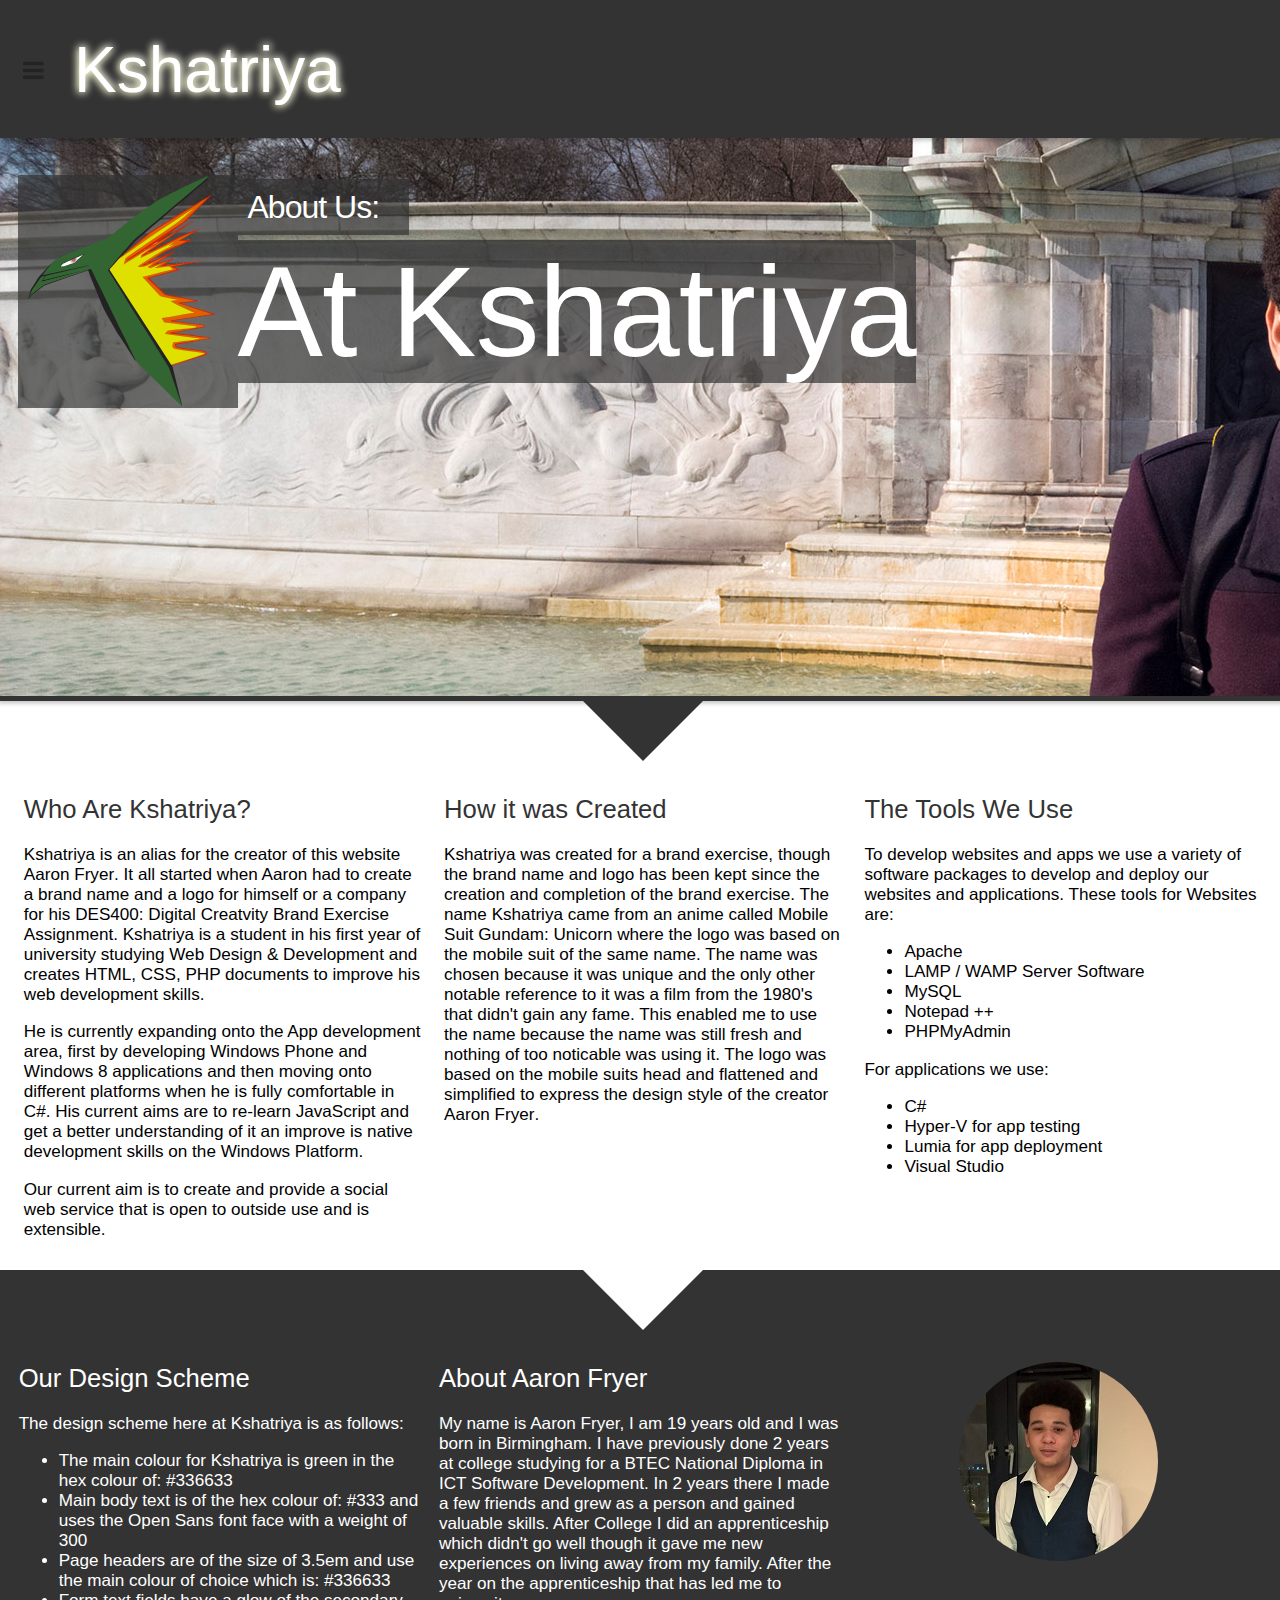
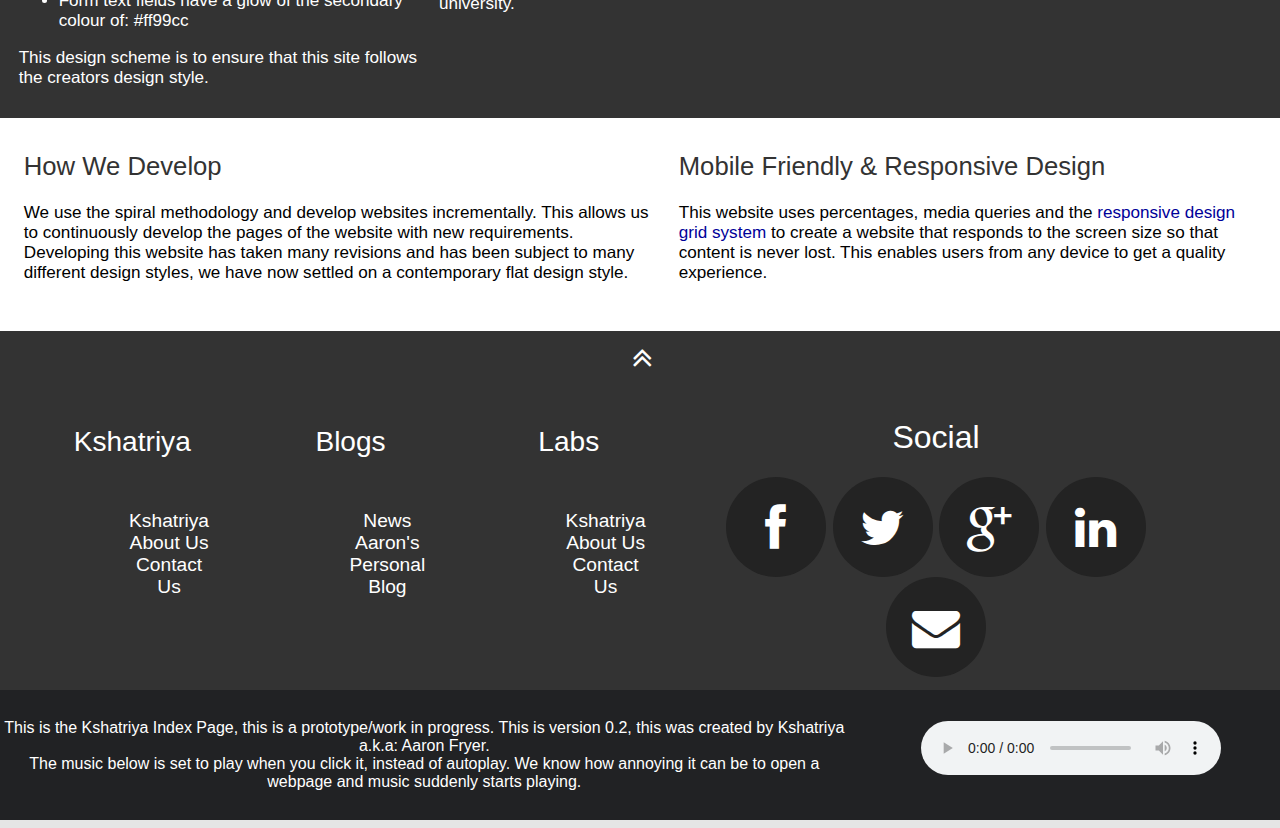
==== commit e0fafc4e: "Changes to the index page to improve eligibility and improved focus on the content" ====
--- a/about.html
+++ b/about.html
@@ -12,9 +12,6 @@
 	<meta name="viewport" content="width=device-width,initial-scale=1">
 	<!-- Change Internet Explorer Navigation arrows IE9+ -->
 	<meta name="msapplication-navbutton-color" content="green">
-
-	<script src="js/jquery.js"></script>
-	<script src="js/jquerym.js"></script>
 
 	<!-- Dependences -->
 
@@ -245,7 +242,7 @@
 				
 				<div class="col span_1_of_3 s1o3_padding_r">
 					<div id = 'ownbrandme'>
-						<a href = "#AUTH"><img src="http://graph.facebook.com/twiggyrj/picture?type=large" alt = "Creator of Kshatriya Design Aaron Fryer" title = "Creator of Kshatriya Design Aaron Fryer"/></a>
+						<a href = "#AUTH"><img src="img/me.jpg" alt = "Developer Aaron Fryer" title = "Developer Aaron Fryer"/></a>
 					</div>
 				</div>
 				
@@ -363,6 +360,8 @@
 	
 	<!-- Include Javascript -->
 	<!-- Include jQuery -->
+	<script src="js/jquery.js"></script>
+	<script src="js/jquerym.js"></script>
 	<script type="text/javascript" src="js/kshatriya.js"></script>
 	<script type="text/javascript" src="js/kshatriya_scroll.js"></script>
 
--- a/css/flat.css
+++ b/css/flat.css
@@ -73,17 +73,26 @@
 }
 #home-intro-message{
 	background-color:#fff;
+	padding-top: 1%;
 }
 #home-intro-message h1{
-	font-size: 8em;
-	text-align:center;
+	font-size: 3em;
+	font-weight: bold !important;
+	text-align: center;
+	text-transform: uppercase;
 }
 #home-intro-message p{
 	font-size: 3em;
 	text-align:center;
-	color:#9a9a9a ;
-	padding-left: 3%;
-	padding-right: 3%;
+	color:#333;
+	padding-left: 20%;
+	padding-right: 20%;
+}
+.home-intro-message-special{
+	font-size: 2em !important;
+	color:#9a9a9a !important;
+	padding-left: 10% !important;
+	padding-right: 10% !important;
 }
 #home-intro-welcome {
 	position:relative;
@@ -142,36 +151,42 @@
 }
 #home-main-content {
 	background-color: #333;
-	padding-left: 3%;
-	padding-right: 3%;
+	padding-top: 1%;
+	padding-bottom: 1%;
 }
 #home-main-content h1 {
-	font-size: 6em;
+	font-size: 3em;
+	font-weight: bold !important;
 	text-align:center;
+	text-transform: uppercase;
 	color: #FFFFFF;
 }
 #home-main-content p {
-	font-size: 3em;
+	font-size: 2em;
 	text-align:center;
 	color:#acacac;
+	padding-left: 20%;
+	padding-right: 20%;
+	white-space: pre-wrap;
 }
 #home-intro-about{
 	background-color:#fff;
-	padding-left: 3%;
-	padding-right: 3%;
+	padding: 1% 20% 0% 20%;
 }
 #home-intro-about h1{
-	font-size: 8em;
+	font-size: 3em;
+	font-weight: bold !important;
+	text-transform: uppercase;
 	text-align:center;
-	font-weight: 300;
 }
 #home-intro-about p{
-	font-size: 3em;
+	font-size: 2em;
 	text-align:center;
-	color:#9a9a9a ;
+	color:#333;
+	white-space: pre-wrap;
 }
 #home-intro-about ol{
-	font-size: 3em;
+	font-size: 2em;
 	text-align:center;
 	color:#9a9a9a ;
 }
@@ -1266,7 +1281,14 @@
 
 /*Links*/
 a:link { color: #000099;text-decoration:none; } /* unvisited links */
-a:hover{ text-shadow: -1px 1px 8px #ffc, 1px -1px 8px #333;}
+a:hover{
+	text-shadow: -1px 1px 8px #ffc, 1px -1px 8px #333;
+	-moz-transition: all 300ms ease-in-out 0s;
+    -ms-transition: all 300ms ease-in-out 0s;
+    -o-transition: all 300ms ease-in-out 0s;
+    -webkit-transition: all 300ms ease-in-out 0s;
+    transition: all 300ms ease-in-out 0s;
+}
 a:visited { color: #FF0000;text-decoration:none; } /* visited links */
 
 /*Table*/
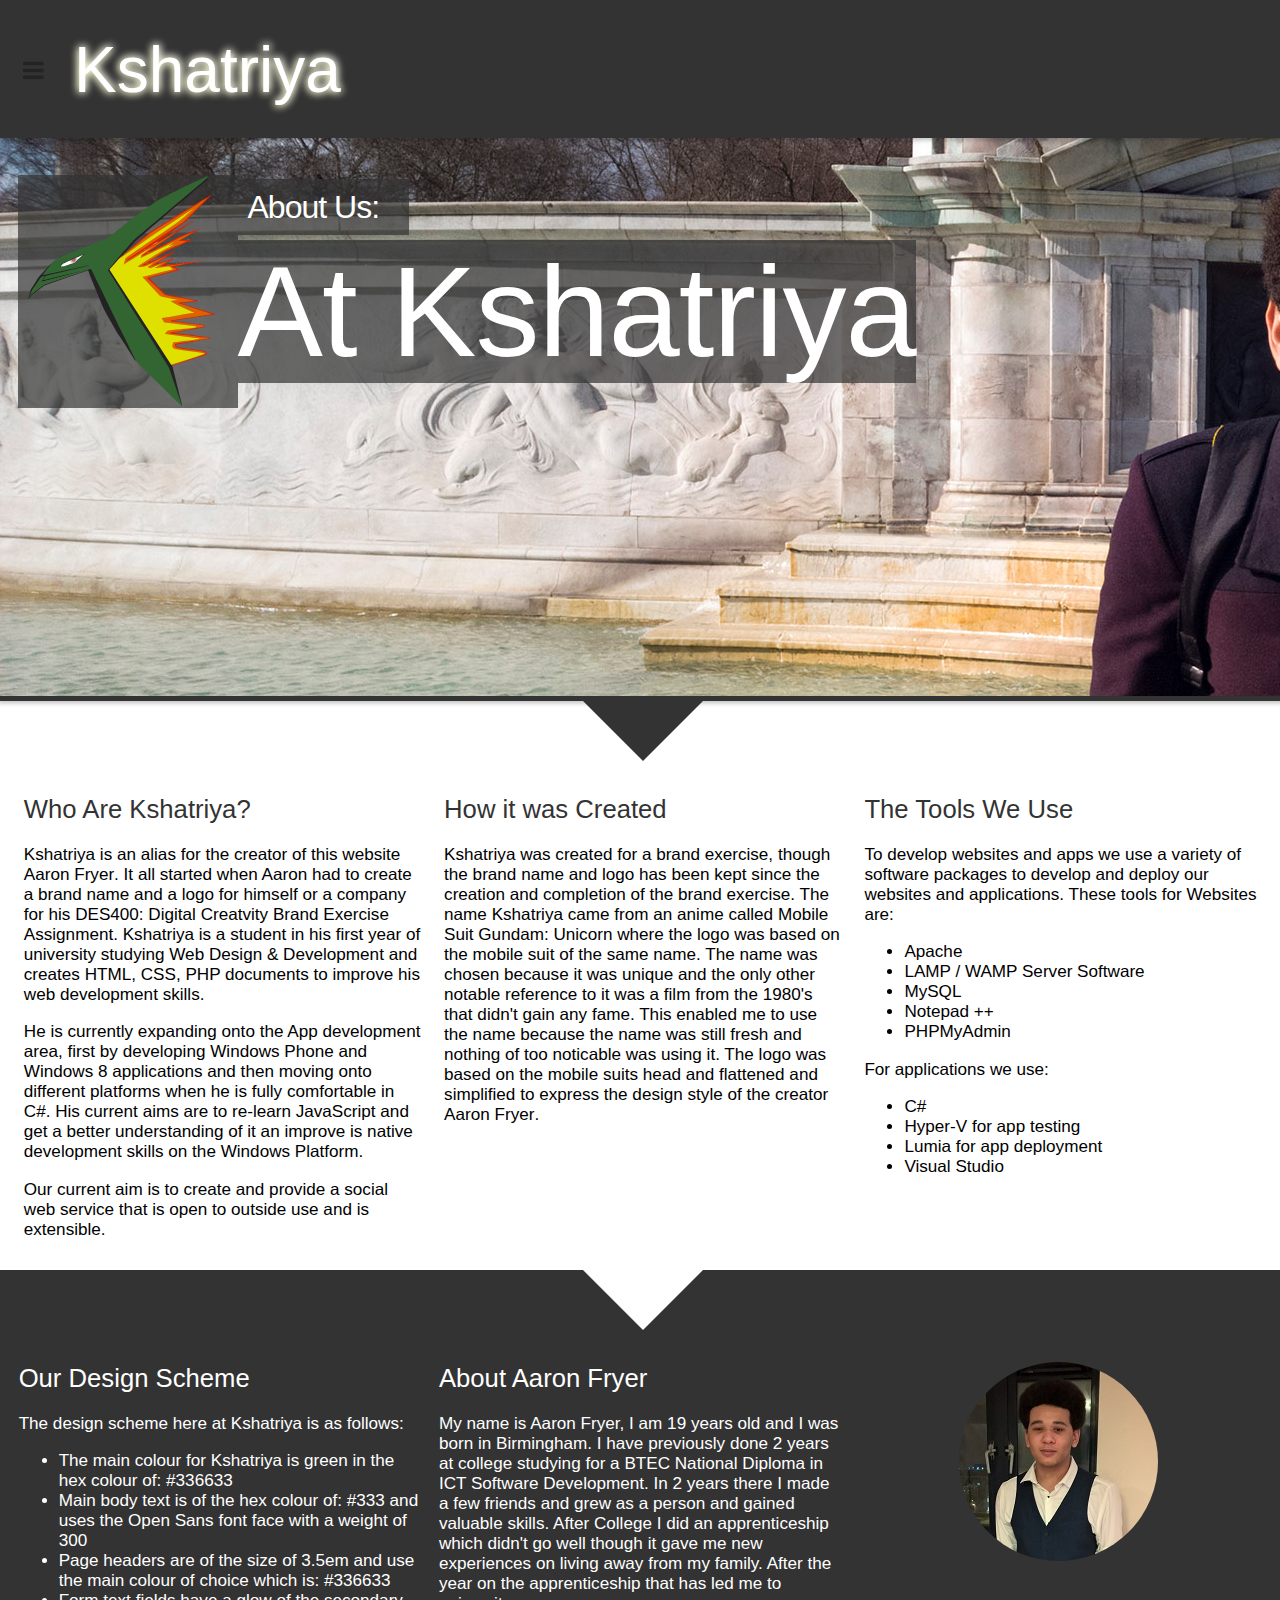
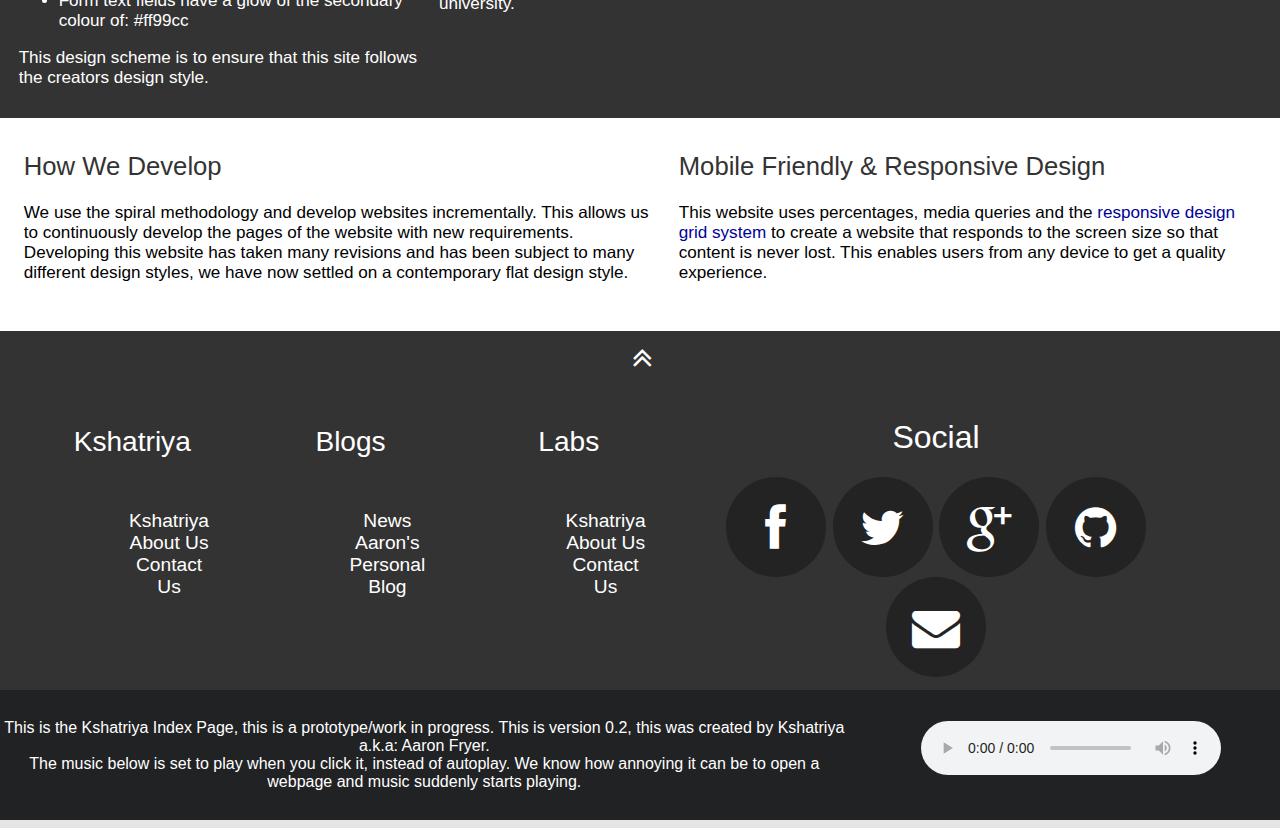
==== commit dd4be1fe: "Minor website update" ====
--- a/about.html
+++ b/about.html
@@ -117,7 +117,7 @@
 						<i class="fa fa-bars fa-lg"></i>
 					</a>
 				</li>
-                <li class="active nav_padding"><a href="index.html">Kshatriya</a></li>
+                <li class="active nav_padding"><a data-ajax="false" href="index.html">Kshatriya</a></li>
 			</ul>
 		</div>
 		<div data-role="panel" id="leftpanel" data-display="overlay" data-position="left">
@@ -125,9 +125,8 @@
 			<ul>
 				<li class = "toc">&nbsp;</li>
 				<li class = "toc_text">Kshatriya</li>
-				<li class = "sidr_button"><a href="http://www.kshatriya.co.uk/index.html">Kshatriya</a></li>
-				<li class = "sidr_button"><a href="#">Clique</a></li>
-				<li class = "sidr_button"><a href="blog/index.php">NTD Project</a></li>
+				<li class = "sidr_button"><a data-ajax="false" href="http://www.kshatriya.co.uk/index.html">Kshatriya</a></li>
+				<li class = "sidr_button"><a data-ajax="false" href="blog/">Conversations</a></li>
 			</ul>
 			<br />
 			<h2>Kshatriya</h2>
@@ -328,10 +327,10 @@
 				<nav>
 				
 					<a href="https://www.facebook.com/kshatriyadev" class ="sc_bt"><i class="fa fa-facebook fa-lg"></i></a>
-					<a href="" class ="sc_bt"><i class="fa fa-twitter fa-lg"></i></a>
+					<a href="https://twitter.com/twiggyrj" class ="sc_bt"><i class="fa fa-twitter fa-lg"></i></a>
 					<a href="https://plus.google.com/114066318397277764361" rel="publisher" class ="sc_bt"><i class="fa fa-google-plus fa-lg"></i></a>
-					<a href="" class ="sc_bt"><i class="fa fa-linkedin fa-lg"></i></a>
-					<a href="" class ="sc_bt"><i class="fa fa-envelope fa-lg"></i></a>
+					<a href="https://github.com/twiggyrj" class ="sc_bt"><i class="fa fa-github fa-lg" aria-hidden="true"></i></a>
+					<a href="mailto:aaronfryer@live.co.uk" class ="sc_bt"><i class="fa fa-envelope fa-lg"></i></a>
 
 				</nav>
 			</div>
--- a/css/flat.css
+++ b/css/flat.css
@@ -74,6 +74,7 @@
 #home-intro-message{
 	background-color:#fff;
 	padding-top: 1%;
+	padding-bottom: 1%;
 }
 #home-intro-message h1{
 	font-size: 3em;
